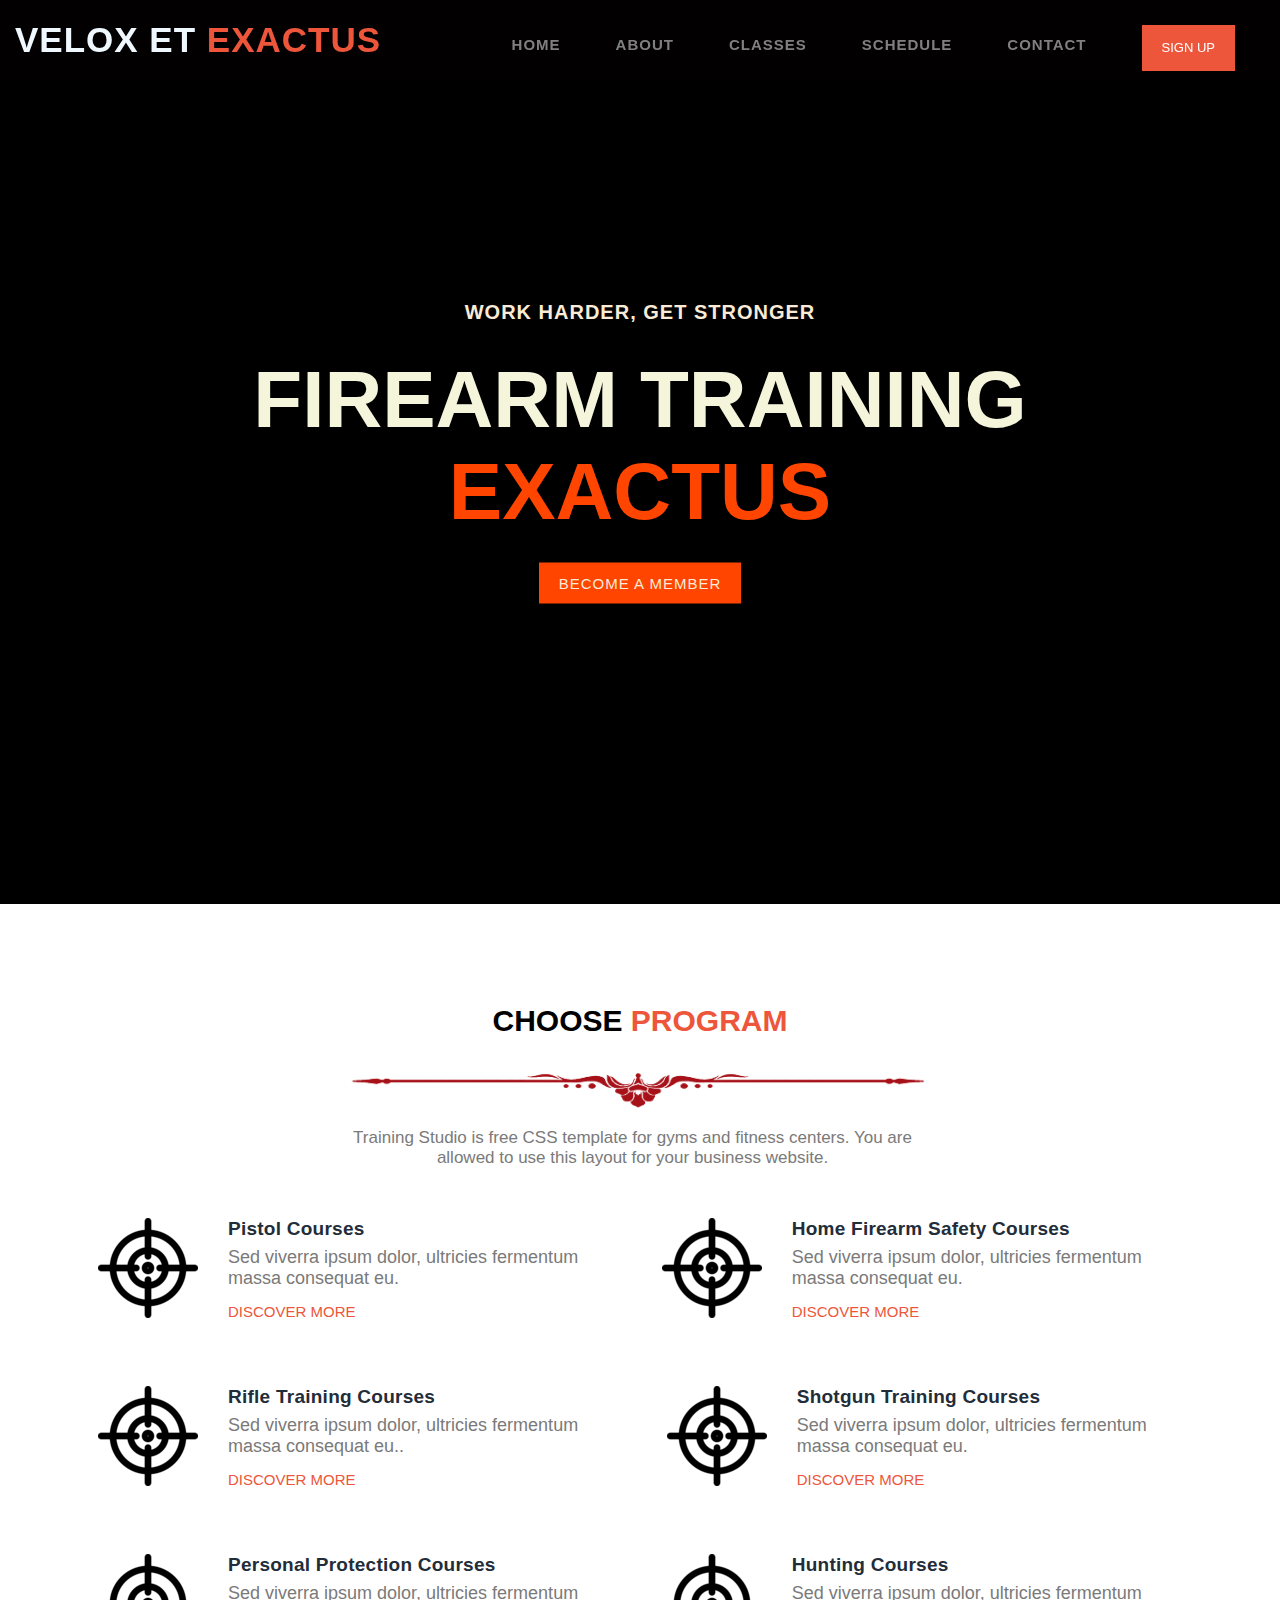
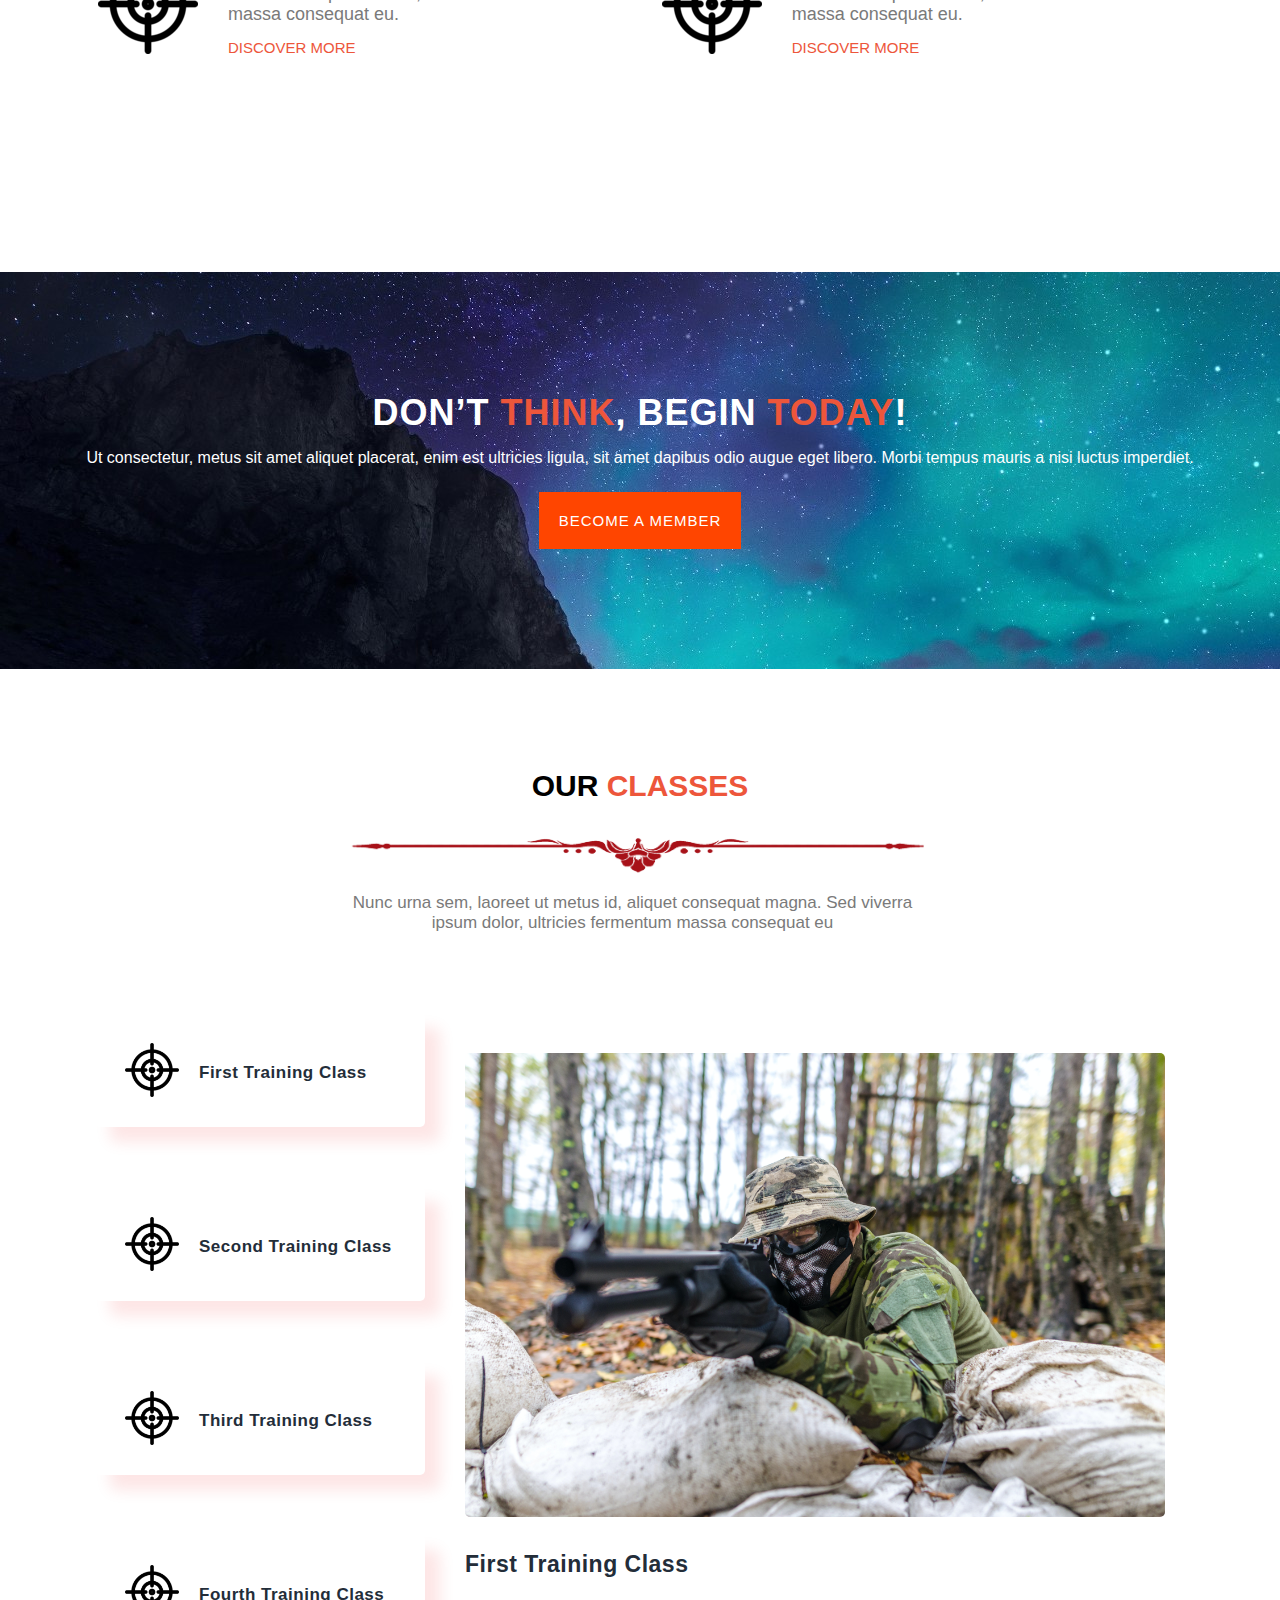
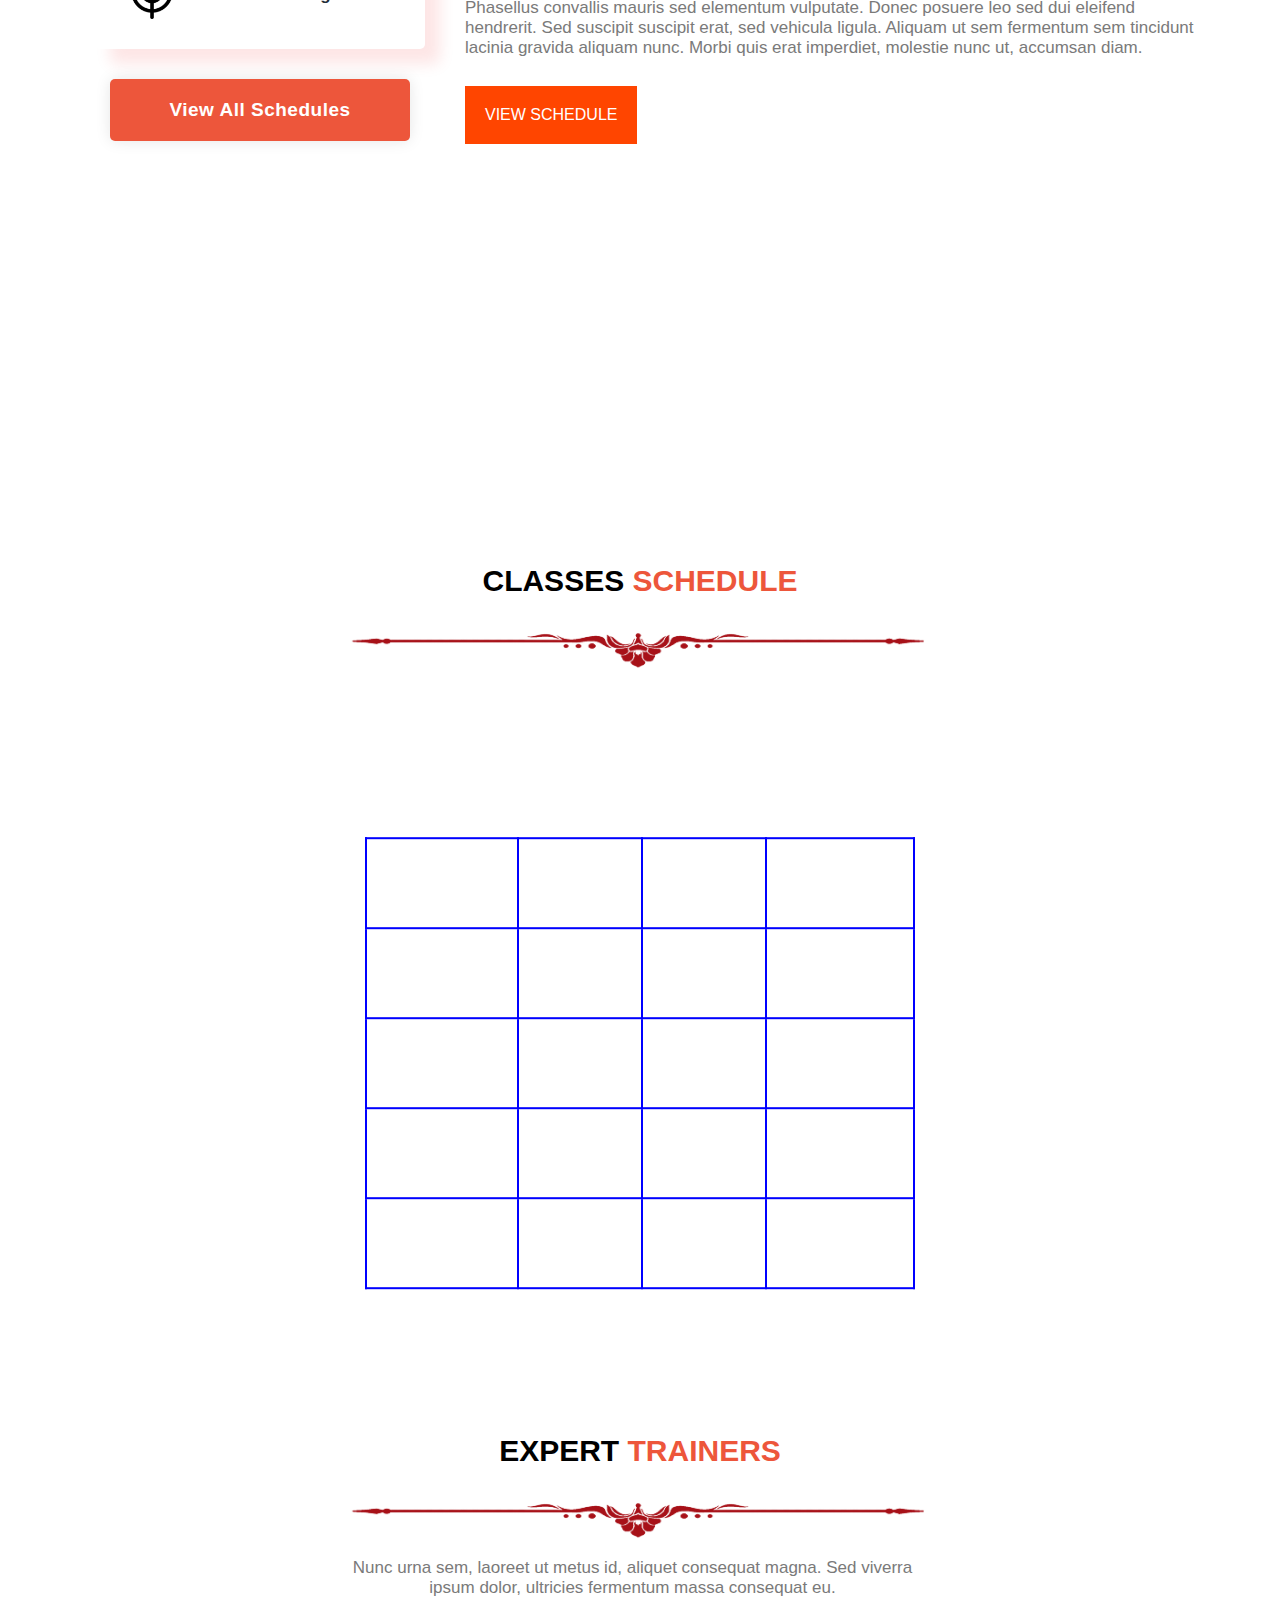
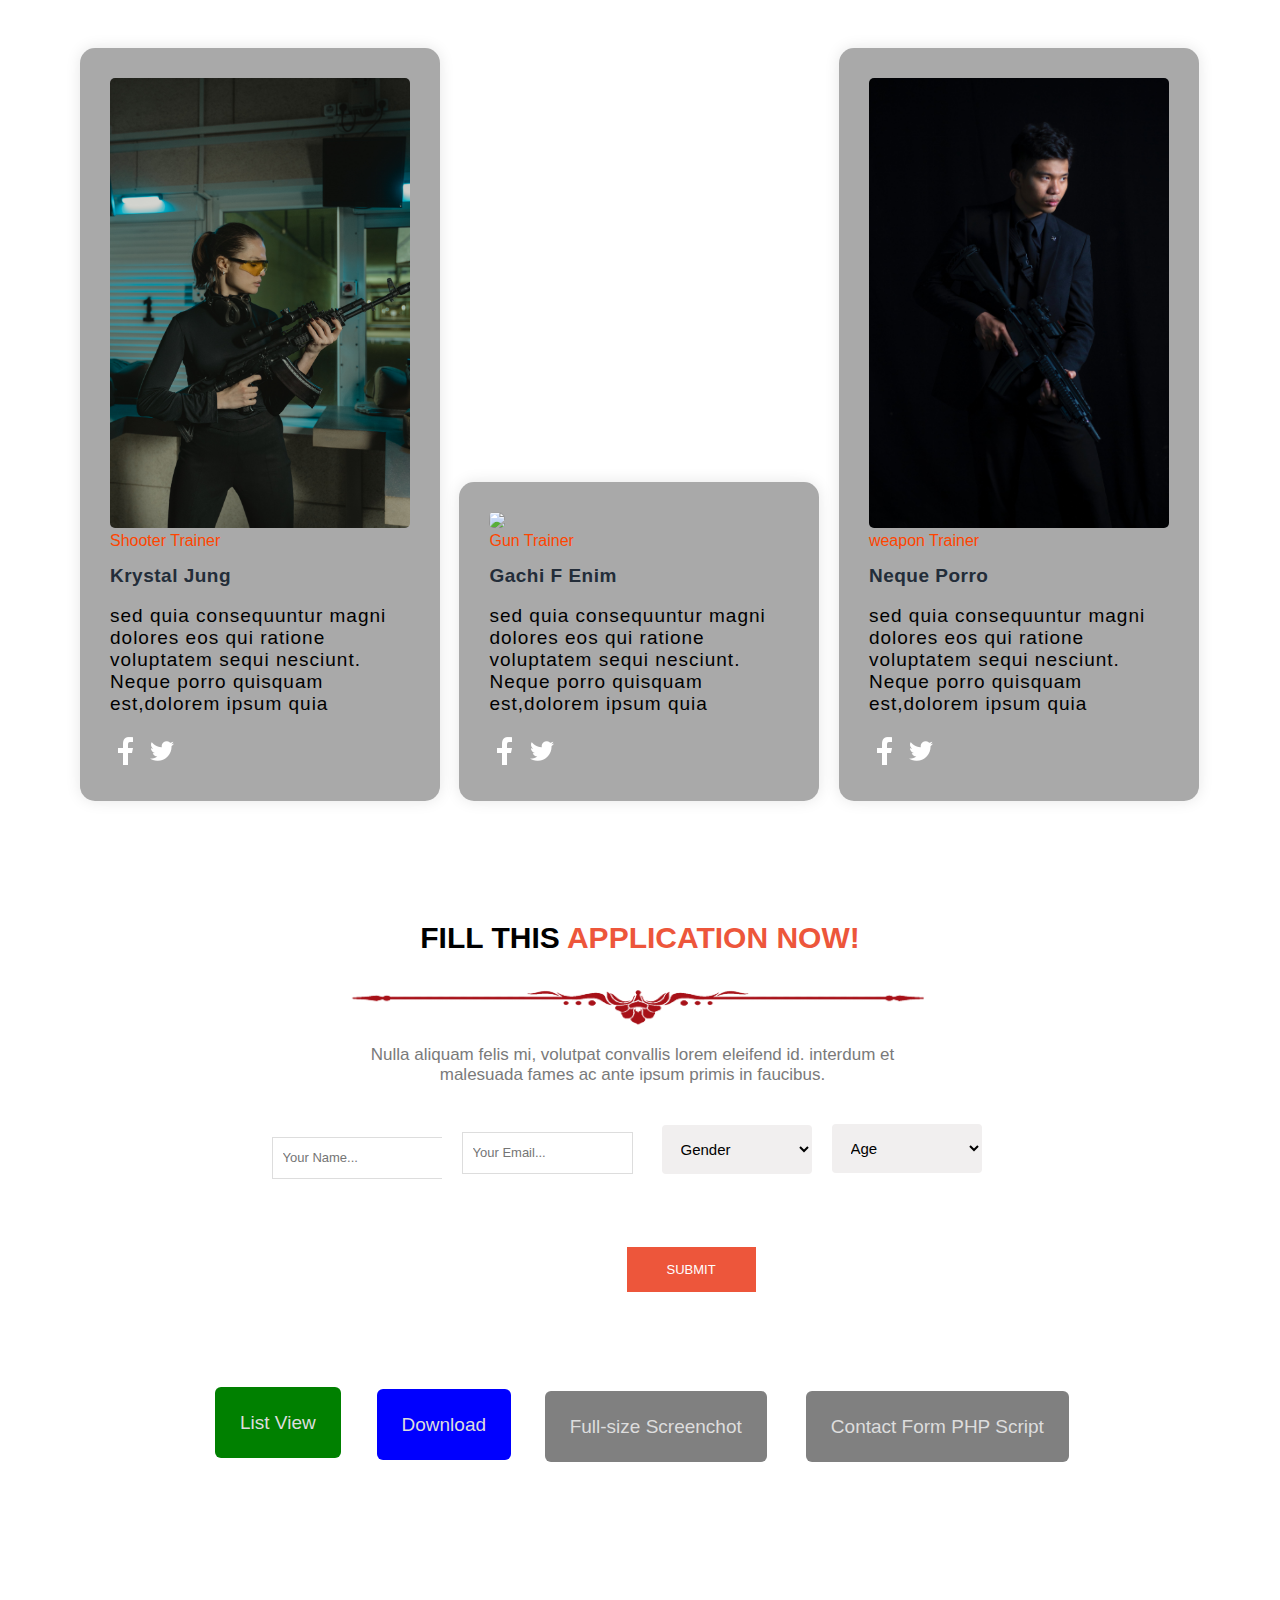
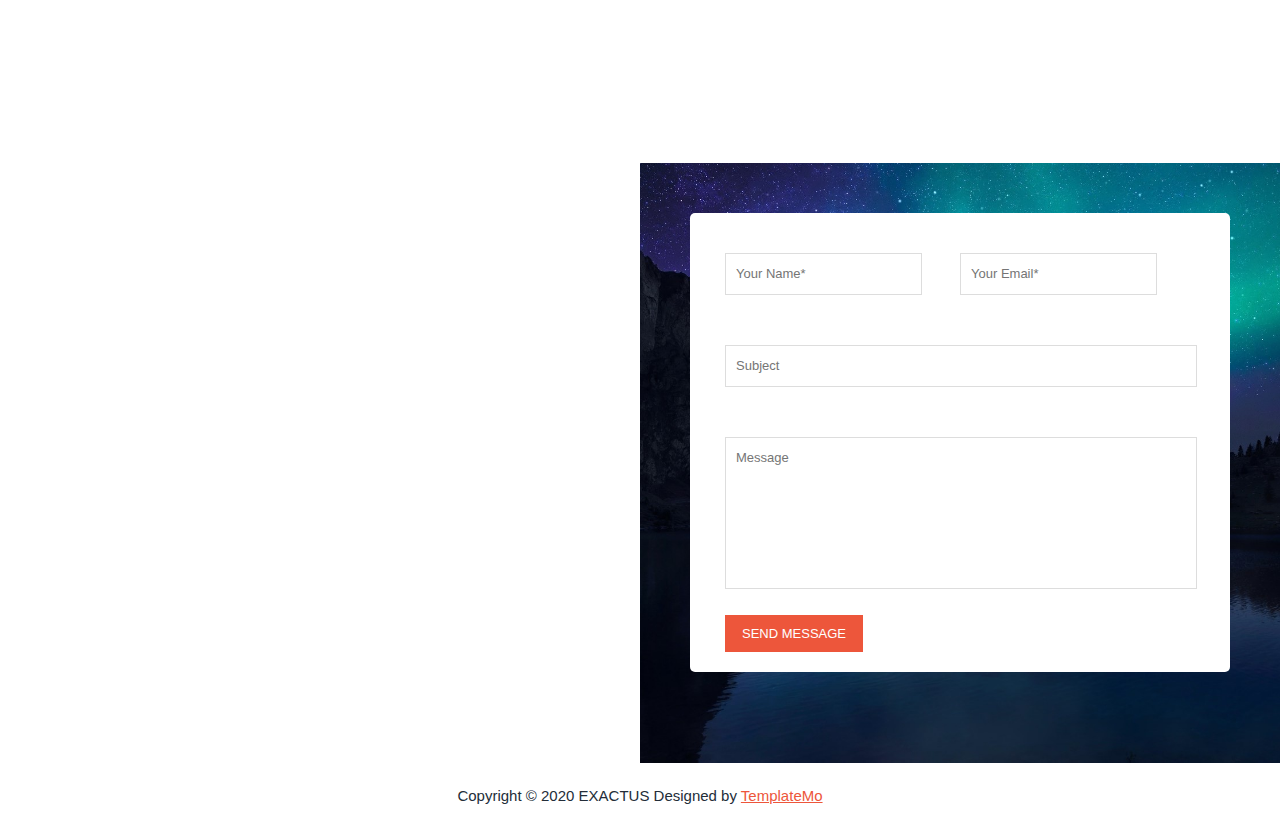
==== index.html @ 27ebd06b "initial commit" ====
<!DOCTYPE html>
<html lang="en">
<head>
        <meta charset="UTF-8">
        <meta name="viewport" content="width-device-width,
        initial-scale=1.0">
        <title>Velox Et Exactus</title>
        <Link href="images/eaglee.jpg" rel="shortcut icon">
        <link rel="stylesheet" type="text/css" href="css/Style.css">
</head>

<body>

<header>
        <div class="container">
            <div class="menu">
                <nav>
                    <a href="uts.html" class="logo">Velox Et <em> Exactus </em></a>
                    <ul>
                        <li><a href="#">Home</a></li>
                        <li><a href="#to-program">About</a></li>
                        <li><a href="#to-our-class">Classes</a></li>
                        <li><a href="#to-schedule">Schedule</a></li>
                        <li><a href="#to-maps">Contact</a></li>
                        <li><a href="#">Sign Up</a></li>
                    </ul>
                </nav>
            </div>
        </div>
</header>

<div class="video-overlay">
    <video autoplay muted loop id="bg-video">
        <source src="images/pexels-karolina-grabowska-5243090.mp4" />
    </video>

    <div class="caption">
        <h6>Work harder, get stronger</h6>
        <h2>FIREARM TRAINING 
            <br>
            <em> Exactus</em></h2>
            <a href="#program">Become a member</a>
    </div>
</div>

<!--main-->
<div class="zonk" id="to-program"></div>
<section>
                    <div class="container">
                        <div class="section-heading">
                    <h2> Choose <em>Program</em></h2>
                    <img src="images/line-removebg-preview.png">
                    <p>Training Studio is free CSS template for gyms and fitness centers. You are allowed to use this layout for your business website.</p>
                </div>

                <div class="program">


                    <div class="kolomprogram">

                        <div class="kirbaw">
                            <img src="images/shot (1).png" >
                            <div class="tulisan">
                            <h2 >Pistol Courses</h2>
                            <p >
                                Sed viverra ipsum dolor, ultricies fermentum massa consequat eu.
                            </p>
                            <a href="#" class="text-button">Discover More</a>
                        </div>
                        </div>
                        
                        <div class="kirbaw">
                            <img src="images/shot (1).png" >
                            <div class="tulisan">
                            <h2 >Home Firearm Safety Courses</h2>
                            <p >
                                Sed viverra ipsum dolor, ultricies fermentum massa consequat eu.
                            </p>
                            <a href="#" class="text-button">Discover More</a>
                        </div>
                        </div>
                         
            
                        <div class="kirbaw">
                            <img src="images/shot (1).png" >
                            <div class="tulisan">
                            <h2 >Rifle Training Courses </h2>
                            <p >
                                Sed viverra ipsum dolor, ultricies fermentum massa consequat eu..
                            </p>
                            <a href="#" class="text-button">Discover More</a>
                        </div>
                        </div>
                   

                        <div class="kirbaw">
                            <img src="images/shot (1).png" >
                            <div class="tulisan">
                            <h2 >Shotgun Training Courses</h2>
                            <p >
                                Sed viverra ipsum dolor, ultricies fermentum massa consequat eu.
                            </p>
                            <a href="#" class="text-button">Discover More</a>
                        </div>
                        </div>
                        
                        <div class="kirbaw">
                            <img src="images/shot (1).png" >
                            <div class="tulisan">
                            <h2 >Personal Protection Courses</h2>
                            <p >
                                Sed viverra ipsum dolor, ultricies fermentum massa consequat eu.
                            </p>
                            <a href="#" class="text-button">Discover More</a>
                        </div>
                        </div>
                        
                        <div class="kirbaw">
                            <img src="images/shot (1).png" >
                            <div class="tulisan">
                            <h2 >Hunting Courses</h2>
                            <p >
                                Sed viverra ipsum dolor, ultricies fermentum massa consequat eu.
                            </p>
                            <a href="#" class="text-button">Discover More</a>
                        </div>
                        </div>
                    </div>
                    </div>

</section>


<section >

            <div class="banner">
                <div class="captiont-bg">
                    <h2>Don’t <em>think</em>, begin <em>today</em>!</h2>
                    <p>Ut consectetur, metus sit amet aliquet placerat, enim est ultricies ligula, sit amet dapibus odio augue eget libero. Morbi tempus mauris a nisi luctus imperdiet.</p>
                    <div class="main-button scroll-to-section">
                        <a href="#our-classes">Become a member</a>
                    </div>
                </div>
            </div>
</section>

<div class="zonk" id="to-our-class" ></div>
<section id="our-classes">
    <div class="container">
    <div class="classes">
                <div class="section-heading">
                <h2>Our <em>Classes</em></h2>
                <img src="images/line-removebg-preview.png">
                <p id="kadieu">Nunc urna sem, laoreet ut metus id, aliquet consequat magna. Sed viverra ipsum dolor, ultricies fermentum massa consequat eu</p>
            </div>
 
    <div class="tab-class">
        <div class="tabs-filter">
        <ul>
            <li><a href="utsmain.html#kadieu" id="x" ><img src="images/shot (1).png"><br/> First training Class</a></li>
            <li><a href="utstambahan1.html#kadieu" id="x"><img src="images/shot (1).png"><br/>Second training Class</a></li>
            <li><a href="utstambahan2.html#kadieu" id="x"><img src="images/shot (1).png"><br/>Third training Class</a></li>
            <li><a href="utstambahan3.html#kadieu" id="x"><img src="images/shot (1).png"><br/> Fourth training Class</a></li>
            <div class="back-home" id="x"><a href="#">View All Schedules</a></div>
        </ul>
    </div>
        <div class='tabs-content'>
          <article id='tabs-1'>
            <img src="images/pexels-lukas-669287.jpg" style="width: 700px;">
            <h4>First Training Class</h4>
            <p>Phasellus convallis mauris sed elementum vulputate. Donec posuere leo sed dui eleifend hendrerit. Sed suscipit suscipit erat, sed vehicula ligula. Aliquam ut sem fermentum sem tincidunt lacinia gravida aliquam nunc. Morbi quis erat imperdiet, molestie nunc ut, accumsan diam.</p>
            <div class="main-button">
                <a href="#">View Schedule</a>
            </div>
          </article>    
          <article id='tabs-1' style="display: none;">
            <img src="images/pexels-skitterphoto-370202.jpg" style="width: 700px;">
            <h4>Second Training Class</h4>
            <p>Phasellus convallis mauris sed elementum vulputate. Donec posuere leo sed dui eleifend hendrerit. Sed suscipit suscipit erat, sed vehicula ligula. Aliquam ut sem fermentum sem tincidunt lacinia gravida aliquam nunc. Morbi quis erat imperdiet, molestie nunc ut, accumsan diam.</p>
            <div class="main-button">
                <a href="#">View Schedule</a>
            </div>
          </article>
          <article id='tabs-1' style="display: none;">
            <img src="images/pexels-tima-miroshnichenko-6090915.jpg " style="width: 700px;" >
            <h4>Third Training Class</h4>
            <p>Phasellus convallis mauris sed elementum vulputate. Donec posuere leo sed dui eleifend hendrerit. Sed suscipit suscipit erat, sed vehicula ligula. Aliquam ut sem fermentum sem tincidunt lacinia gravida aliquam nunc. Morbi quis erat imperdiet, molestie nunc ut, accumsan diam.</p>
            <div class="main-button">
                <a href="#">View Schedule</a>
            </div>
          </article>
          <article id='tabs-1' style="display: none;">
            <img src="images/pexels-elle-hughes-2954926.jpg" style="width: 700px;" >
            <h4>Fourth Training Class</h4>
            <p>Phasellus convallis mauris sed elementum vulputate. Donec posuere leo sed dui eleifend hendrerit. Sed suscipit suscipit erat, sed vehicula ligula. Aliquam ut sem fermentum sem tincidunt lacinia gravida aliquam nunc. Morbi quis erat imperdiet, molestie nunc ut, accumsan diam.</p>
            <div class="main-button">
                <a href="#">View Schedule</a>
            </div>
          </article>

        </div>
    </div>
</div>
</section>

<div class="zonk" id="to-schedule"></div>
<section id="Schedules">
    <div class="schedule">
                <div class="section-heading">
                    <h2> Classes <em>Schedule</em></h2>
                    <img src="images/line-removebg-preview.png">
                    <p>Nunc urna sem, laoreet ut metus id, aliquet consequat magna. Sed viverra ipsum dolor, ultricies fermentum massa consequat eu.</p>
                </div>

                <input type="radio" id="Senin" name="hari" checked />
                <label for="Senin">Monday</label>
                <input type="radio" id="selasa" name="hari"/>
                <label for="selasa">Tuesday</label>
                <input type="radio" id="rabu" name="hari"/>
                <label for="rabu">Wednesday</label>
                <input type="radio" id="kamis" name="hari"/>
                <label for="kamis">Thursday</label>
                <input type="radio" id="jumat" name="hari"/>
                <label for="jumat" class="teing">Friday</label>

        <div class="tab senin">
            <table class="table1">
                <tbody>
                    <tr>
                        <td>Gun Training</td>
                        <td></td>
                        <td>14:00 - 18:00</td>
                        <td>Krystal Jung</td>
                    </tr>
                    <tr>
                        <td>Shotgun Training</td>
                        <td></td>
                        <td></td>
                        <td>Molestias E Hic</td>
                    </tr>
                    <tr>
                        <td>Firearm Safety</td>
                        <td></td>
                        <td></td>
                        <td>Maiores Sunt Qui</td>
                    </tr>
                    <tr>
                        <td>Hunting Traing</td>
                        <td>11:00 - 15:00</td>
                        <td></td>
                        <td>Gachi F Enim</td>
                    </tr>
                    <tr>
                        <td>Personal Protector</td>
                        <td></td>
                        <td></td>
                        <td>Neque Porro</td>
                    </tr>
                </tbody>
            </table>
        </div>
        <div class="tab selasa">
            <table class="table1">
                <tbody>
                    <tr>
                        <td>Gun Training</td>
                        <td></td>
                        <td></td>
                        <td>Krystal Jung</td>
                    </tr>
                    <tr>
                        <td>Shotgun Training</td>
                        <td>12:30 - 16:00</td>
                        <td></td>
                        <td>Molestias E Hic</td>
                    </tr>
                    <tr>
                        <td>Firearm Safety</td>
                        <td></td>
                        <td>14:00 - 18:00</td>
                        <td>Maiores Sunt Qui</td>
                    </tr>
                    <tr>
                        <td>Hunting Traing</td>
                        <td></td>
                        <td></td>
                        <td>Gachi F Enim</td>
                    </tr>
                    <tr>
                        <td>Personal Protector</td>
                        <td></td>
                        <td></td>
                        <td>Neque Porro</td>
                    </tr>
                </tbody>
            </table>
        </div>
        <div class="tab rabu">
            <table class="table1">
                <tbody>
                    <tr>
                        <td>Gun Training</td>
                        <td>13:00 - 17:00</td>
                        <td></td>
                        <td>Krystal Jung</td>
                    </tr>
                    <tr>
                        <td>Shotgun Training</td>
                        <td></td>
                        <td></td>
                        <td>Molestias E Hic</td>
                    </tr>
                    <tr>
                        <td>Firearm Safety</td>
                        <td></td>
                        <td></td>
                        <td>Maiores Sunt Qui</td>
                    </tr>
                    <tr>
                        <td>Hunting Traing</td>
                        <td></td>
                        <td>10:00 - 15:00</td>
                        <td>Gachi F Enim</td>
                    </tr>
                    <tr>
                        <td>Personal Protector</td>
                        <td></td>
                        <td></td>
                        <td>Neque Porro</td>
                    </tr>
                </tbody>
            </table>
        </div>
        <div class="tab kamis">
            <table class="table1">
                <tbody>
                    <tr>
                        <td>Gun Training</td>
                        <td></td>
                        <td></td>
                        <td>Krystal Jung</td>
                    </tr>
                    <tr>
                        <td>Shotgun Training</td>
                        <td></td>
                        <td></td>
                        <td>Molestias E Hic</td>
                    </tr>
                    <tr>
                        <td>Firearm Safety</td>
                        <td>14:00 - 17:00</td>
                        <td></td>
                        <td>Maiores Sunt Qui</td>
                    </tr>
                    <tr>
                        <td>Hunting Traing</td>
                        <td></td>
                        <td></td>
                        <td>Gachi F Enim</td>
                    </tr>
                    <tr>
                        <td>Personal Protector</td>
                        <td></td>
                        <td>13:00 - 16:00</td>
                        <td>Neque Porro</td>
                    </tr>
                </tbody>
            </table>
        </div>
        <div class="tab jumat">
            <table class="table1">
                <tbody>
                    <tr>
                        <td>Gun Training</td>
                        <td></td>
                        <td></td>
                        <td>Krystal Jung</td>
                    </tr>
                    <tr>
                        <td>Shotgun Training</td>
                        <td></td>
                        <td>15:00 - 19:00</td>
                        <td>Molestias E Hic</td>
                    </tr>
                    <tr>
                        <td>Firearm Safety</td>
                        <td></td>
                        <td></td>
                        <td>Maiores Sunt Qui</td>
                    </tr>
                    <tr>
                        <td>Hunting Traing</td>
                        <td></td>
                        <td></td>
                        <td>Gachi F Enim</td>
                    </tr>
                    <tr>
                        <td>Personal Protector</td>
                        <td>15:00 - 18:00</td>
                        <td></td>
                        <td>Neque Porro</td>
                    </tr>
                </tbody>
            </table>
        </div>
    </div>
</section>



<!--poto-->
<section >
    <div class="container">
    <div class="trainers">
                <div class="section-heading">
                    <h2>Expert <em>Trainers</em></h2>
                    <img src="images/line-removebg-preview.png">
                    <p>Nunc urna sem, laoreet ut metus id, aliquet consequat magna. Sed viverra ipsum dolor, ultricies fermentum massa consequat eu.</p>
                </div>
            <div class="tigakolom">
                <div class="trainer">
                    <div class="img-trainers">
                        <img src="images/pexels1.jpg">
                    </div>
                    <div class="profile">
                        <a>Shooter Trainer</a>
                        <h4>Krystal Jung</h4>
                        <p>sed quia consequuntur magni dolores eos qui ratione voluptatem sequi nesciunt. Neque porro quisquam est,dolorem ipsum quia</p>
                        <ul class="social-icons">
                            <a href="#"><img src="images/icons8_facebook_f.ico"></a>
                            <a href="#"><img src="images/icons8_twitter.ico"></a>
                           
                        </ul>
                    </div>
                </div>
            </div>
            <div class="tigakolom">
                <div class="trainer">
                    <div class="img-trainers">
                        <img src="images/pexels2.jpg">
                    </div>
                    <div class="profile">
                        <a>Gun Trainer</a>
                        <h4>Gachi F Enim</h4>
                        <p>sed quia consequuntur magni dolores eos qui ratione voluptatem sequi nesciunt. Neque porro quisquam est,dolorem ipsum quia</p>
                        <ul class="social-icons">
                            <a href="#"><img src="images/icons8_facebook_f.ico"></a>
                            <a href="#"><img src="images/icons8_twitter.ico"></a>
                           
                        </ul>
                    </div>
                </div>
            </div>
            <div class="tigakolom">
                <div class="trainer">
                    <div class="img-trainers">
                        <img src="images/pexel4.jpg">
                    </div>
                    <div class="profile">
                        <a>weapon Trainer</a>
                        <h4>Neque Porro</h4>
                        <p>sed quia consequuntur magni dolores eos qui ratione voluptatem sequi nesciunt. Neque porro quisquam est,dolorem ipsum quia</p>
                        <ul class="social-icons">
                            <a href="#"><img src="images/icons8_facebook_f.ico"></a>
                            <a href="#"><img src="images/icons8_twitter.ico"></a>
                           
                        </ul>
                    </div>
                </div>
            </div>
    </div>
</div>
</section>

<section>
    <div class="container">
        <div class="section-heading">
            <h2>FILL THIS <em>APPLICATION NOW!</em></h2>
            <img src="images/line-removebg-preview.png">
            <p>Nulla aliquam felis mi, volutpat convallis lorem eleifend id. interdum et malesuada fames ac ante ipsum primis in faucibus.</p>
        </div>
<div class="tambahanuts">
        <form >
            <div class="nametambahan">
              <fieldset>
                <input name="name" type="text" id="name" placeholder="Your Name..." required="">
              </fieldset>
            </div>
            <div class="emailtambahan">
              <fieldset>
                <input name="email" type="text" id="email" pattern="[^ @]*@[^ @]*" placeholder="Your Email..." required="">
              </fieldset>
            </div>
            <div class="gender">
              <select>
                <option value="" disabled selected>Gender</option>
                <option >Male</option>
                <option>Female</option>
              </select>
            </div>
              
            <div class="age">
            <select>
                <option value="" disabled selected>Age</option>
                <option >20</option>
                <option>21</option>
                <option>22</option>
                <option>23</option>
                <option>24</option>
                <option>25</option>
            </select>
        </div>

            <div class="submittambahan">
                <fieldset>
                  <button type="submit" >SUBMIT</button>
                </fieldset>
              </div>
            </form>

              <div class="list">
                  <div class="listview">
                  <a href="#" title="xx" id="listv">List View</a>
                </div>
                <div class="download">
                  <a href="#" title="xx" >Download</a>
                </div>
                <div class="full">
                  <a href="#" title="xx">Full-size Screenchot</a>
                  <a href="#" title="xx">Contact Form PHP Script</a>
                </div>
              </div>

            
        </section>


<div class="zonk" id="to-maps"></div>
<section>

    <div class="map-form">
        <div class="kanan"></div>
<div class="map">
    
    <iframe src="https://www.google.com/maps/embed?pb=!1m18!1m12!1m3!1d101627.08591189874!2d-115.87404718282879!3d37.25135082345899!2m3!1f0!2f0!3f0!3m2!1i1024!2i768!4f13.1!3m3!1m2!1s0x80b81baaba3e8c81%3A0x970427e38e6237ae!2sArea%2051%2C%20Nevada%2C%20Amerika%20Serikat!5e0!3m2!1sid!2sid!4v1631725644411!5m2!1sid!2sid" width="50%" height="600px" frameborder="0" style="border:0; margin-top: 100px;" ></iframe>
    <div class="form">
        <form >
              <div class="name">
                <fieldset>
                  <input name="name" type="text" id="name" placeholder="Your Name*" required="">
                </fieldset>
              </div>
              <div class="email">
                <fieldset>
                  <input name="email" type="text" id="email" pattern="[^ @]*@[^ @]*" placeholder="Your Email*" required="">
                </fieldset>
              </div>
              <div class="subject">
                <fieldset>
                  <input name="subject" type="text" id="subject" placeholder="Subject">
                </fieldset>
              </div>
              <div class="massage">
                <fieldset>
                  <textarea name="message" rows="6" id="message" placeholder="Message" required=""></textarea>
                </fieldset>
              </div>
              <div class="submit">
                <fieldset>
                  <button type="submit" id="form-submit" class="main-button">Send Message</button>
                </fieldset>
              </div>
          </form>

</div>


</div>
</div>
</section>

<footer>
    <div class="container">
        <p> Copyright &copy; 2020 EXACTUS

            Designed by <a href="https://templatemo.com" target="_blank">TemplateMo</a></p>
        </p>
    </div>
</footer>
</body>
</html>
---- css/Style.css ----
* {
    margin: 0;
    padding: 0;
    border: 0;
    outline: 0;
    font-family: 'Poppins', sans-serif;
}
  
  
  /*Header*/
  .menu {
    z-index: 100;
    height: 80px;
    position: absolute;
    background: rgba(20, 2, 2, 0.1);;
    top: 0px;
    left: 0px;
    right: 0px;
    min-height: 80px;
    position: fixed;
  }
  
  .menu a {
    text-decoration: none;
    margin-left: 15px;
  }
  .menu .logo {
    line-height: 80px;
    font-size: 35px;
    float: left;
    color:aliceblue;
    text-transform: uppercase;
  }
  
  .menu .logo em { 
    color: #ed563b;
    font-style: normal;
    font-weight: 900;
  }
  
  .menu ul {
  display: flex;
    float: right;
    margin: 25px ;
    z-index: 10000;
    position: relative;
    background-color: transparent;
  }
  
  .menu li{
    padding-left: 20px;
    padding-right: 20px;
    list-style: none;
  }
  
  .menu a{
    font-size: 15px;
    height: 40px;
    border: transparent;
    color:  grey ;
    text-transform: uppercase;
    line-height: 40px;
    letter-spacing: 1px;
    display: block;
    font-weight: 600;
  }
  
  .menu  li:last-child a {
    display: inline-block;
    font-size: 13px;
    padding: 13px 20px;
    background-color: #ed563b;
    color: #fff;
    text-align: center;
    font-weight: 400;
    letter-spacing: 0px;
    text-transform: uppercase;
    height: auto;
    line-height: 20px;
  }
  
  .menu li:hover a{ 
    color: orangered;
    opacity: 1;
  }
  
  .menu  li:last-child a:hover {
    background-color: #c96e07;
    color: #bd290f;
  }
  

  
    /* video-overlay*/
  
  .video-overlay {
    position: relative;
    background-color:black 
  }
  
  .video-overlay video {
    z-index: -1;
    min-width: 100%;
    min-height: 100vh;
    max-width: 100%;
    max-height: 100vh;
    object-fit: cover;
    opacity: 0.4;

  }
  
  
  .video-overlay {
    top: 0;
    left: 0;
    bottom: 7px;
    width: 100%;
    display: block;
  }
  
  .video-overlay .caption {
    position: absolute; 
    text-align: center;
    width: 80%;
    left: 50%;
    top: 50%;
    transform: translate(-50%,-50%);
  }
  
  .video-overlay .caption h6 {
    font-size: 20px;
    text-transform: uppercase;
    font-weight: 800;
    color: antiquewhite;
    letter-spacing: 1px;
  }
  
  .video-overlay .caption h2 {
    font-size: 80px;
    margin: 30px 0 25px 0;
    text-transform: uppercase;
    font-weight: 800;
    color: beige;
  }
  
  .video-overlay .caption h2 em {
    color: orangered;
    font-style: normal;
  }
  
  .video-overlay .caption a {
    text-decoration: none;
    display: inline-block;
    font-size: 15px;
    padding: 12px 20px;
    background-color: orangered;
    color: antiquewhite;
    text-align: center;
    text-transform: uppercase;
    font-weight: 300;
    letter-spacing: 1px;
  }
  
  /*program*/
  
  .section-heading {
      text-align: center;
      margin-top: 100px;
      margin-bottom: 50px;
  }
  
  .section-heading h2 {
    font-size: 30px;
    color: black;
    text-transform: uppercase;
    font-weight: 800;
      }
  
  .section-heading h2 em {
    font-style: normal;
     color: #ed563b;
  }
  
  .section-heading img {
    width: 600px;
  }  

  .section-heading p {
    font-size: 17px;
    color: #7a7a7a;
    margin-bottom: 28px;
    width: 50%;
    margin-left: 280px;
  }

  .kolomprogram {
    margin-bottom: 80px;

  }
  
  .kirbaw {
    display: inline-block;
    margin-bottom: 65px;

    margin-left: 33px;
  }
  
  .kirbaw p{
    font-size: 18px;
    color: #7a7a7a;
    margin-bottom: 7px;
  }
  .kirbaw img {
    float: left;
    margin-right: 30px;
  }
  
  .kirbaw .tulisan {
    display: inline;
  }
  
  .kirbaw .tulisan h2 {
    margin-top: 0px;
    margin-bottom:  7px;
    letter-spacing: 0.25px;
    color: #232d39;
    font-size: 19px;
    font-weight: 600;
    text-transform: capitalize;
  }
  
  .kirbaw .tulisan a.text-button {
    margin-top: 7px;
    display: inline-block;
    font-size: 15px;
    text-transform: uppercase;
    color: #ed563b;
    font-weight: 500;
    text-decoration: none;
  }


  /*banner*/
  
  .banner {
    margin-top: 150px;
    padding: 120px 0;
    background: aqua;
    text-align: center;
    background-image: url(../images/Screenshot_1.jpg);
  }
  

  .banner h2 {
    font-size: 36px;
      text-transform: uppercase;
      font-weight: 800;
      color: #fff;
      letter-spacing: 1px;
  }
  
  .banner h2 em {
    font-style: normal;
          color: #ed563b;
  }
  
  .banner p {
    font-size: 16px;
    color: #fff;
    margin: 15px 0px 25px 0px;
  }
  .banner a {
    text-decoration: none;
    display: inline-block;
    font-size: 15px;
    padding: 12px 20px;
    background-color: orangered;
    color: antiquewhite;
    text-align: center;
    text-transform: uppercase;
    font-weight: 300;
    letter-spacing: 1px;
  }
  
  /*Progrram*/
  
  .classes ul li {
  display: inline-flex;
  margin: 30px;  
  width: 80%;
  }
  
  .classes ul li:last-child {
    margin-bottom: 0px;
  }
  
/*our classes*/
.tab-class ul li {
  margin-bottom: 30px;
  display: inline-block;
  width: 100%;
}

.tab-class ul li a {
  text-transform: capitalize;
  width: 90%;
  padding: 30px 30px;
  display: inline-block;
  background-color: #fff;
  box-shadow: 15px 15px 15px  rgba(231, 11, 11, 0.1);
  border-radius: 5px;
  font-size: 17px;
  color: #232d39;
  letter-spacing: 0.5px;
  font-weight: 600;
  transition: all 0.3s; 
  text-decoration: none;
}

.tab-class ul li a img {
  width: 20%;
  margin-right: 20px;
}

.tabs-content {
  margin-left: 30px;
  text-align: left;
  display: inline-block;
  transition: all 0.3s;
}
.tabs-content img {
  max-width: 500%;
  overflow: hidden;
  border-radius: 5px;
}
.tabs-content h4 {
  font-size: 23px;
  font-weight: 700;
  color: #232d39;
  letter-spacing: 0.5px;
  margin-bottom: 20px;
  margin-top: 30px;
}
.tabs-content p {
  font-size: 17px;
  color: #7a7a7a;
  margin-bottom: 28px;
}
.back-home {
  width: 100%;
  margin-bottom: 500px;
  float: left;
  margin-left: 45px;
}
.tabs-filter {
  width: 300px;
  height: 300px;
 float: left;
  margin-right: 50px;

}

.tabs-filter img {
  float: left;

}

.tabs-content {
  width: 40%;
  position:relative;
 margin-left: 50px;
}

#tabs-1 {
margin-top: 70px;
  width:730px;
  border-radius: 5px;
  margin-bottom: 180px;
}
  


  .classes .back-home a {
    text-align: center;
    padding: 20px 30px;
    width: 80%;
    border-radius: 5px;
    display: inline-block;
    box-shadow: 0px 0px 15px rgba(0,0,0,0.1);
    color: #fff;
    font-size: 19px;
    letter-spacing: 0.5px;
    font-weight: 600;
    background-color: #ed563b;
  }
  
  .classes .main-button a:hover {
    background-color: #f9735b;
  }

  .back-home a{
    text-decoration: none;
  }


  .main-button a {
    display: inline-block;
    font-size: 15px 20px;
    padding: 20px;
    background-color: orangered;
    color: #fff;
    text-align: center;
    font-weight: 400;
    text-transform: uppercase;
    text-decoration: none;
  }

  
  /*schedule*/
  .schedule .section-heading p{
    text-decoration: none;
    color: whitesmoke;
    text-align: center;
    font-size: 16px;
    color: #fff;
    position: static;
      width:700px;
      margin: auto;
  }
  
  .schedule {
    background-image: url(../images/pexelssssa.png);
    text-align: center;
    background-size: cover;
    background-position: center;
    padding: 90px ;
  }
  
  #Senin:checked ~ .tab.senin,
  #selasa:checked ~ .tab.selasa,
  #rabu:checked ~ .tab.rabu,
  #kamis:checked ~ .tab.kamis,
  #jumat:checked ~ .tab.jumat { 
  display: block; 
  }

  .schedule input {
    display: none; 
  } 
  .schedule input + label { 
    display: inline-block 
  }
  .schedule input ~ .tab { 
    display: none 
  }    
  

  .schedule table {
    text-align: center;
    width: 50%;
    height: 50%;
    transform: translate(50%,10%);
  }
  
  .schedule table tr td {
    color: #fff;
    font-size: 13px;
    text-transform: capitalize;
    font-weight: 500;
    letter-spacing: 0.25px;
  }
  
  .schedule .filters {
  margin-bottom: 40px;
  }
  
  .schedule label {
  display: inline;
  cursor: pointer;
  position: relative;
  margin-right: 15px;
  font-size: 15px;
  font-weight: 500;
  color: #fff;
  text-transform: capitalize;
  transition: all 0.3s ease-in-out;
  }
  
  .schedule  label::after {
  content: "/";
  margin-left: 10px;
  color: #fff;
  }
  
  .schedule .teing::after {
  display:none;
  color: #bd290f;
  }
  .schedule label:hover {
  color: #ed563b;
  }
  .schedule {
  margin-top: 50px;
  }
  
 th, td {padding: 29px 30px; 
  border: 2px solid blue}

  .table1 {
 
    border-collapse: collapse;
}
  /*Trainers*/
  .tigakolom {
    width: 300px;
    margin-bottom: 20px;
    margin-left: 15px;
    border-radius: 15px;
    padding: 30px;
    background: darkgray;
    display: inline-block;
    box-shadow: 0px 0px 15px rgba(0,0,0,0.1);
  }
  
  .trainer .img-trainers img {
    width: 100%;
    border-radius: 5px;
  }
  
  .trainer h4 {
    font-size: 19px;
    font-weight: 600;
    color: #232d39;
    letter-spacing: 0.5px;
    margin-bottom: 18px;
    margin-top: 15px;
  }

  .trainer p {
    margin-bottom: 20px;
    font-size: 19px;
    letter-spacing: 1px;
  }
  
  .tigakolom .profile a {
    color: orangered
  }
  /*contact*/
  

  
  .form {

    background-image: url(../images/Screenshot_2.jpg);
    background-position: center center;
    background-repeat: no-repeat;
    background-size: cover;
    width: 50%;
    height: 600px;
  }
  
  form {
    background-color: #fff;
    margin: 50px;
    border-radius: 5px;
    padding: 20px;
  }
  
  .form input,
  .form textarea {
    color: #7a7a7a;
    font-size: 13px;
    border: 1px solid #ddd;
    background-color: #fff;
    width: 100%;
    height: 40px;
    outline: none;
    line-height: 40px;
    padding: 0px 10px;
    -webkit-appearance: none;
    -moz-appearance: none;
    appearance: none;
    margin-bottom: 30px;
  }
  
  .form textarea {
    height: 150px;
    resize: none;
  }
  
  
  .name {
    position: static;
    width: 35%;
    margin-left: 15px;
    margin-top: 20px;
    margin-bottom: 50px;
}
.email {
    width: 35%;
    margin-left: 50%;
    margin-top: -122px;
    top: 150px;
   
}

.subject {

    width: 90%;
    margin-left: 15px;
    margin-top: 20px

}
.massage {
    position: static;
    width: 90%;
    margin-left: 15px;
    margin-top: 20px
}
  
  .form button {
    display: inline-block;
    font-size: 13px;
    padding: 11px 17px;
    background-color: #ed563b;
    color: #fff;
    text-align: center;
    font-weight: 400;
    text-transform: uppercase;
    border: none;
    margin-left: 15px;
    outline: none;
    margin-top: -8px;
  }
  
  .form button:hover {
    background-color: #f9735b;
  }
  
  
  
  
  /*footer*/
  footer {
    text-align: center;
    padding: 20px 0px;
  }
  
  footer p {
    color: #232d39;
    font-size: 15px;
  }
  
  footer p a {
    cursor: pointer;
    color: #ed563b;
  }
  
  footer p a:hover {
    color: #ed563b;
  }
  
  .map {
    position: relative;
  }
  

  .form {

    
    position:absolute;
    left:50%;
    top: 100px;
  
  }

  .container {
    position: static;
      width:1150px;
      margin: auto;
  }
  .map-form
 {
     width: 100%;
 }


.tambahanuts {
  display: inline-block;
}

 .tambahanuts .nametambahan,  .tambahanuts .emailtambahan{
  background-color: #fff;
  border-radius: 5px;
  padding: 20px;
}

.tambahanuts input {
    color: #7a7a7a;
    font-size: 13px;
    border: 1px solid #ddd;
    background-color: #fff;
    width: 80%;
    height: 40px;
    outline: none;
    line-height: 40px;
    padding: 0px 10px;
    appearance: none;

  }
  
  
  .name {
    position: static;
    width: 35%;
    margin-left: 15px;

}
.emailtambahan {
  position: relative;
    margin-left: 50%;
    margin-top: 2px;
    top: -179px;
    right: -80px;
   
}

select { width: 150px; font-size: 15px; background: rgb(241, 239, 239); 
  padding: 15px; border-radius: 4px;} 

.tambahanuts button {
    display: inline-block;
    font-size: 13px;
    padding: 15px 40px;
    background-color: #ed563b;
    color: #fff;
    text-align: center;
    font-weight: 400;
    text-transform: uppercase;
    border: none;
    margin-left: 15px;
    outline: none;
    margin-top: -8px;
}

.tambahanuts  button:hover {
  background-color: #f9735b;
}


.tambahanuts  {
  margin-bottom: 15px;
}

.gender {
  position: relative;
  margin-left: 50%;
  margin-top: 2px;
  top: -250px;
  right: -300px;
  display: inline-block;
}

.age {
  position: relative;
  margin-left: 50%;
  margin-top: 2px;
  top: -300px;
  right: -470px;
  display: inline;
}

.nametambahan {
  position: relative;
  margin-left: 50%;
  margin-top: 2px;
  top: -90px;
  right: 110px;
  display: inline-block;
}

.submittambahan {
  position: relative;
  margin-left: 50%;
  margin-top: 2px;
  top: -220px;
  right: -250px;
  display: inline-block;
}

.list a{
  margin-bottom: 50px;
  margin-right: 5px;
  position: relative;
  margin-top: 2px;
  top: -170px;
  right: -150px;
  display: inline;
  padding: 25px;
  background: green;
  border-radius: 6px;
  font-size: 19px;
}

.list .download a {
  position: relative;
  margin-left: 50%;
  margin-top: 2px;
  top: -190px;
  right: -15px;
  display: inline;
  padding: 25px;
  background: blue;
}

.list .full a {
  position: relative;
  margin-top: 2px;
  margin-left: 5%;
  top: -210px;
  right: -450px;
  display: inline;
  width: 220px;
  background: grey;
  padding: 25px;
}
.list a {
  text-decoration: none;
  color: #ddd;
}
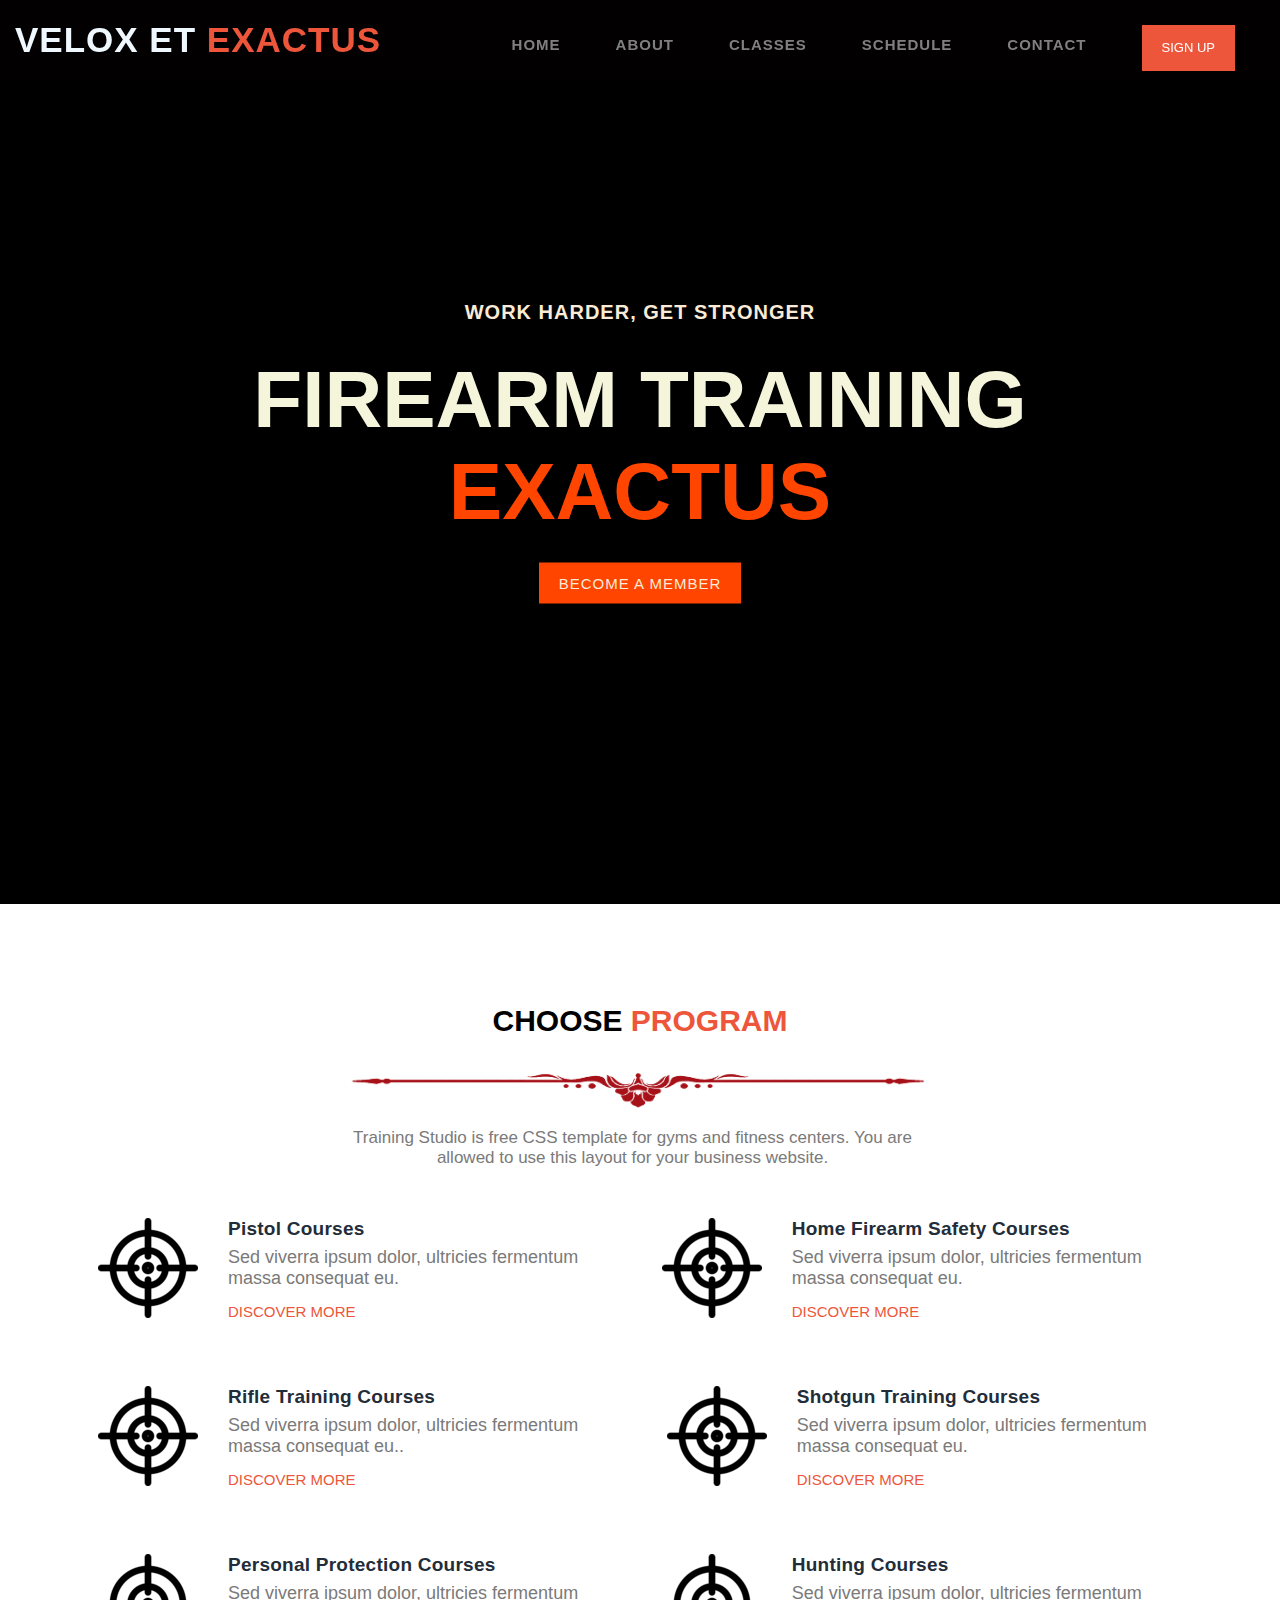
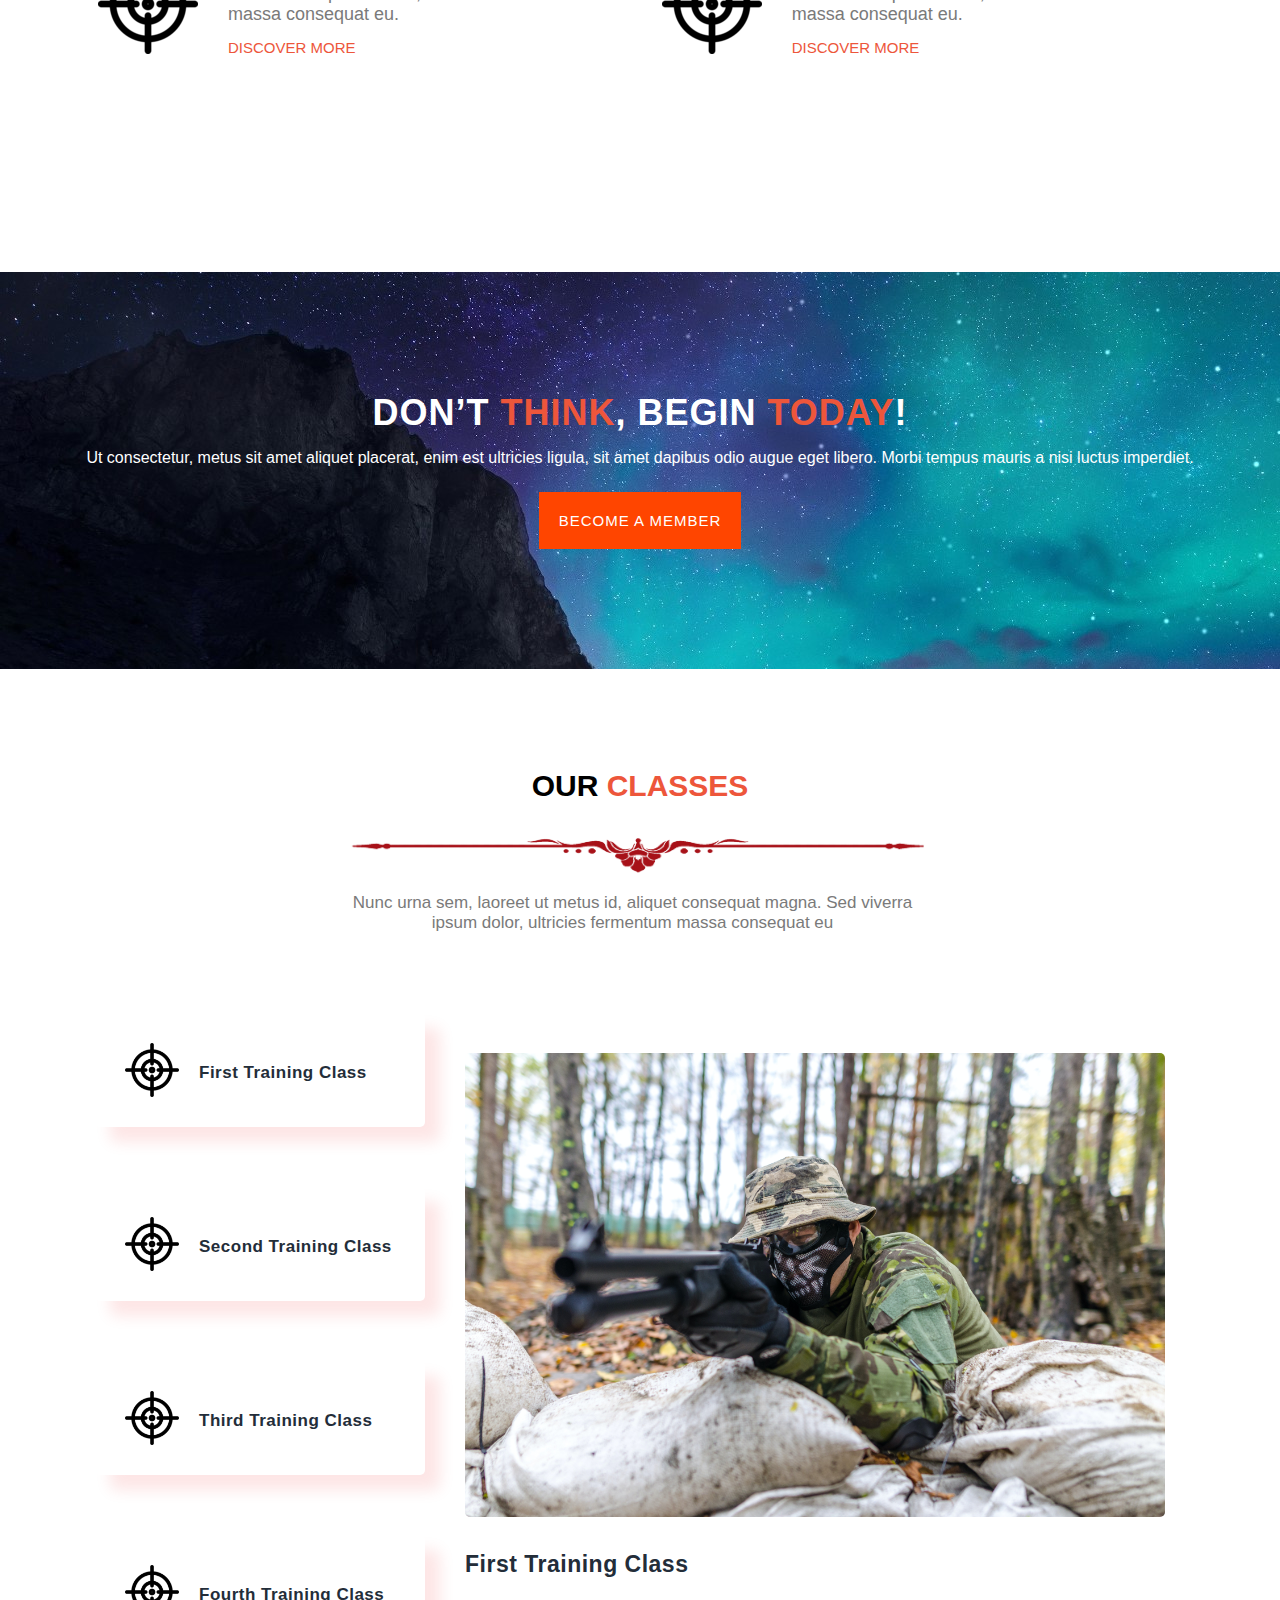
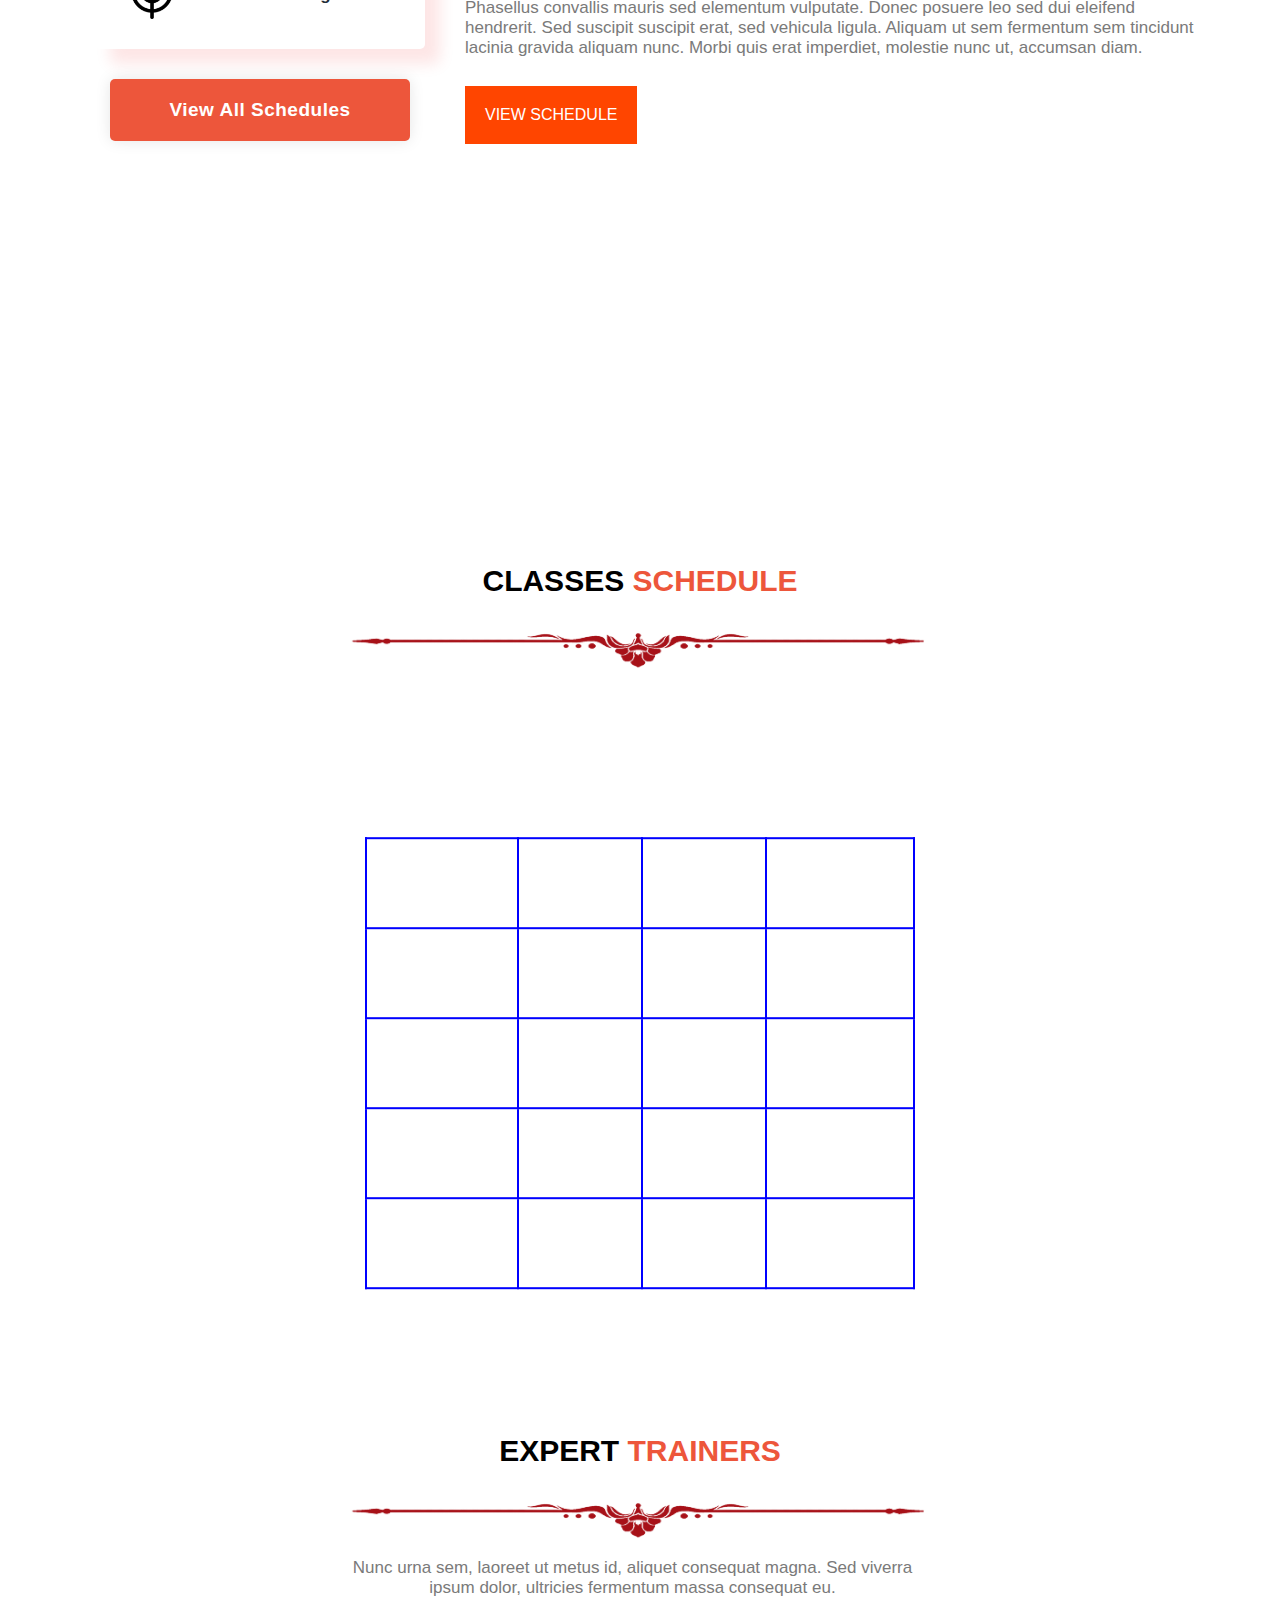
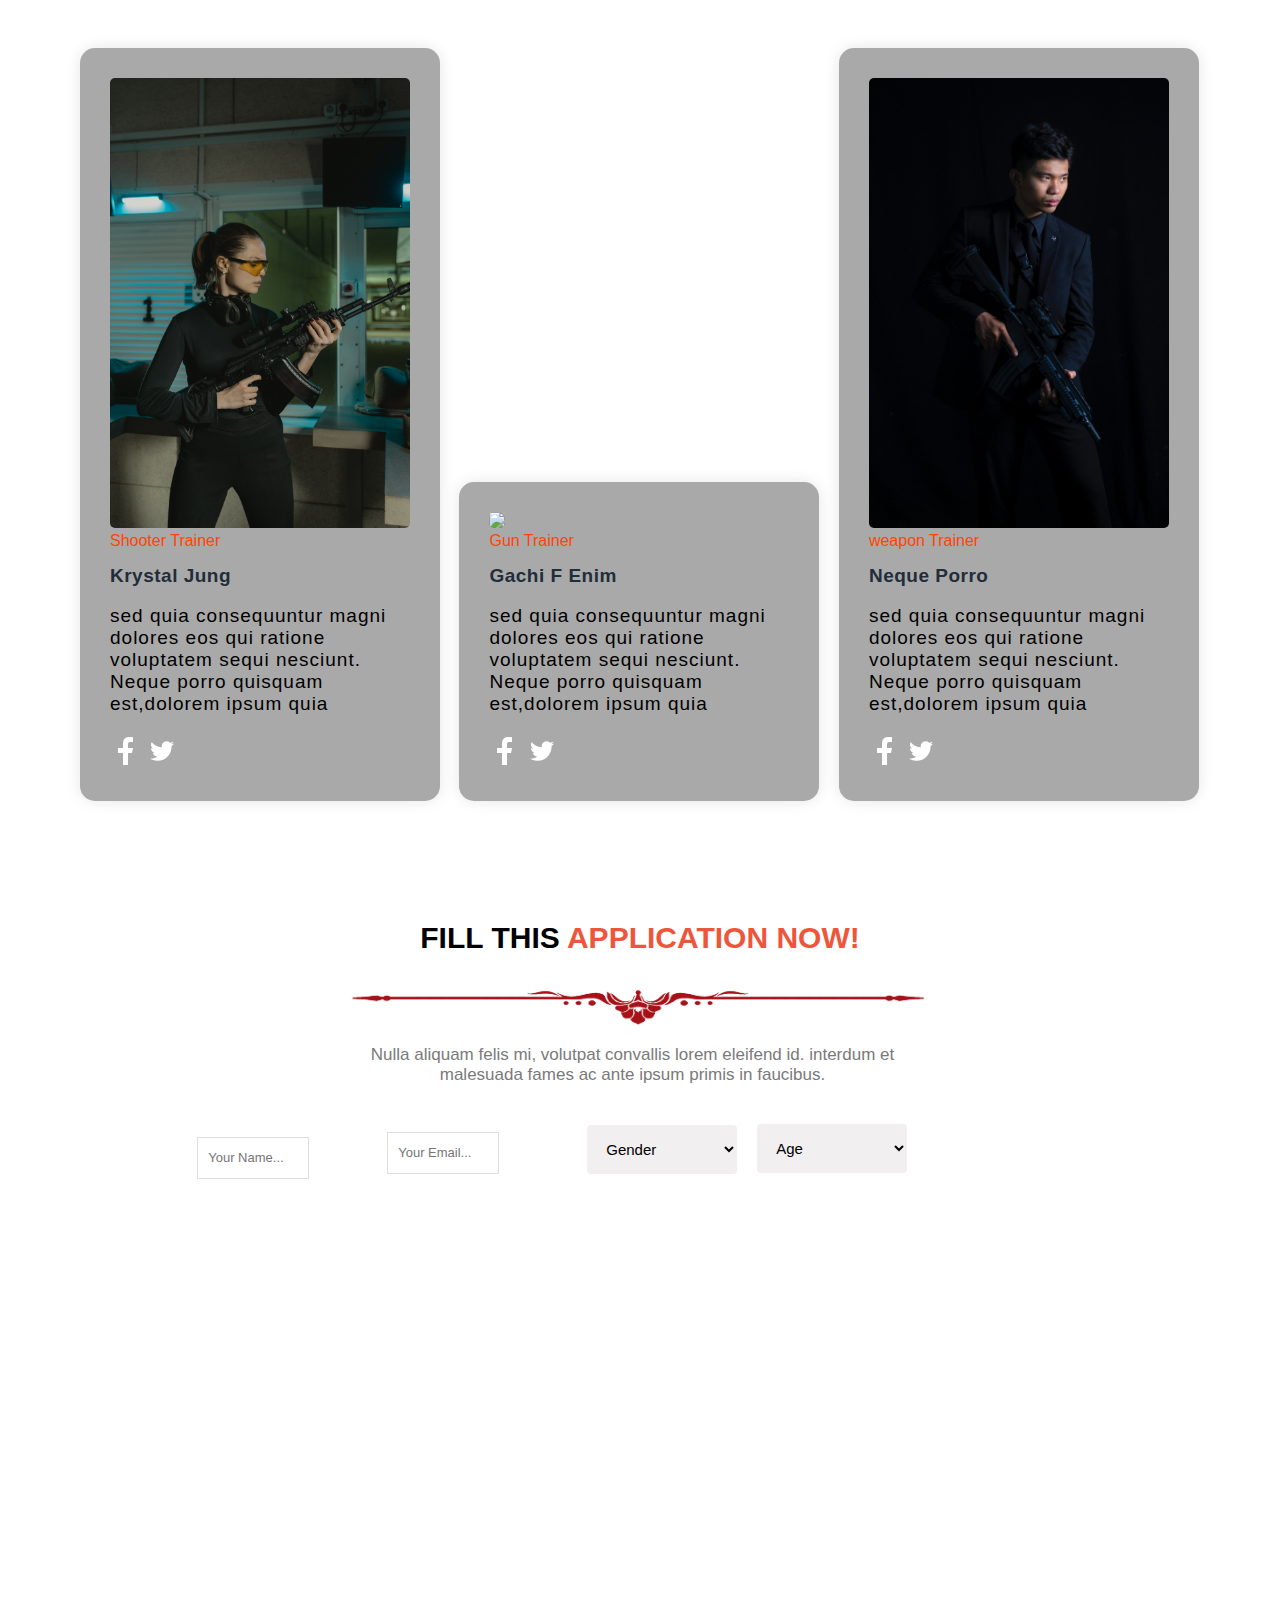
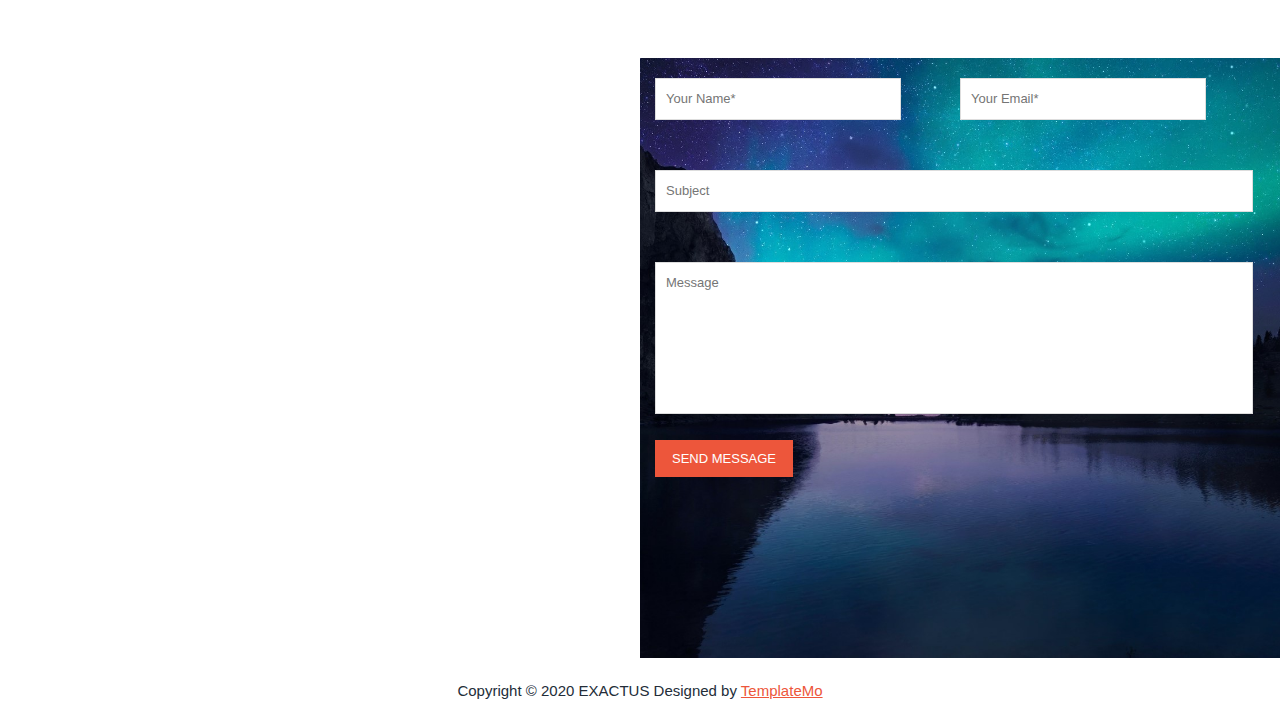
==== commit 32b04451: "Update index.html" ====
--- a/index.html
+++ b/index.html
@@ -510,26 +510,6 @@
                 <option>25</option>
             </select>
         </div>
-
-            <div class="submittambahan">
-                <fieldset>
-                  <button type="submit" >SUBMIT</button>
-                </fieldset>
-              </div>
-            </form>
-
-              <div class="list">
-                  <div class="listview">
-                  <a href="#" title="xx" id="listv">List View</a>
-                </div>
-                <div class="download">
-                  <a href="#" title="xx" >Download</a>
-                </div>
-                <div class="full">
-                  <a href="#" title="xx">Full-size Screenchot</a>
-                  <a href="#" title="xx">Contact Form PHP Script</a>
-                </div>
-              </div>
 
             
         </section>
@@ -588,4 +568,4 @@
     </div>
 </footer>
 </body>
-</html>+</html>
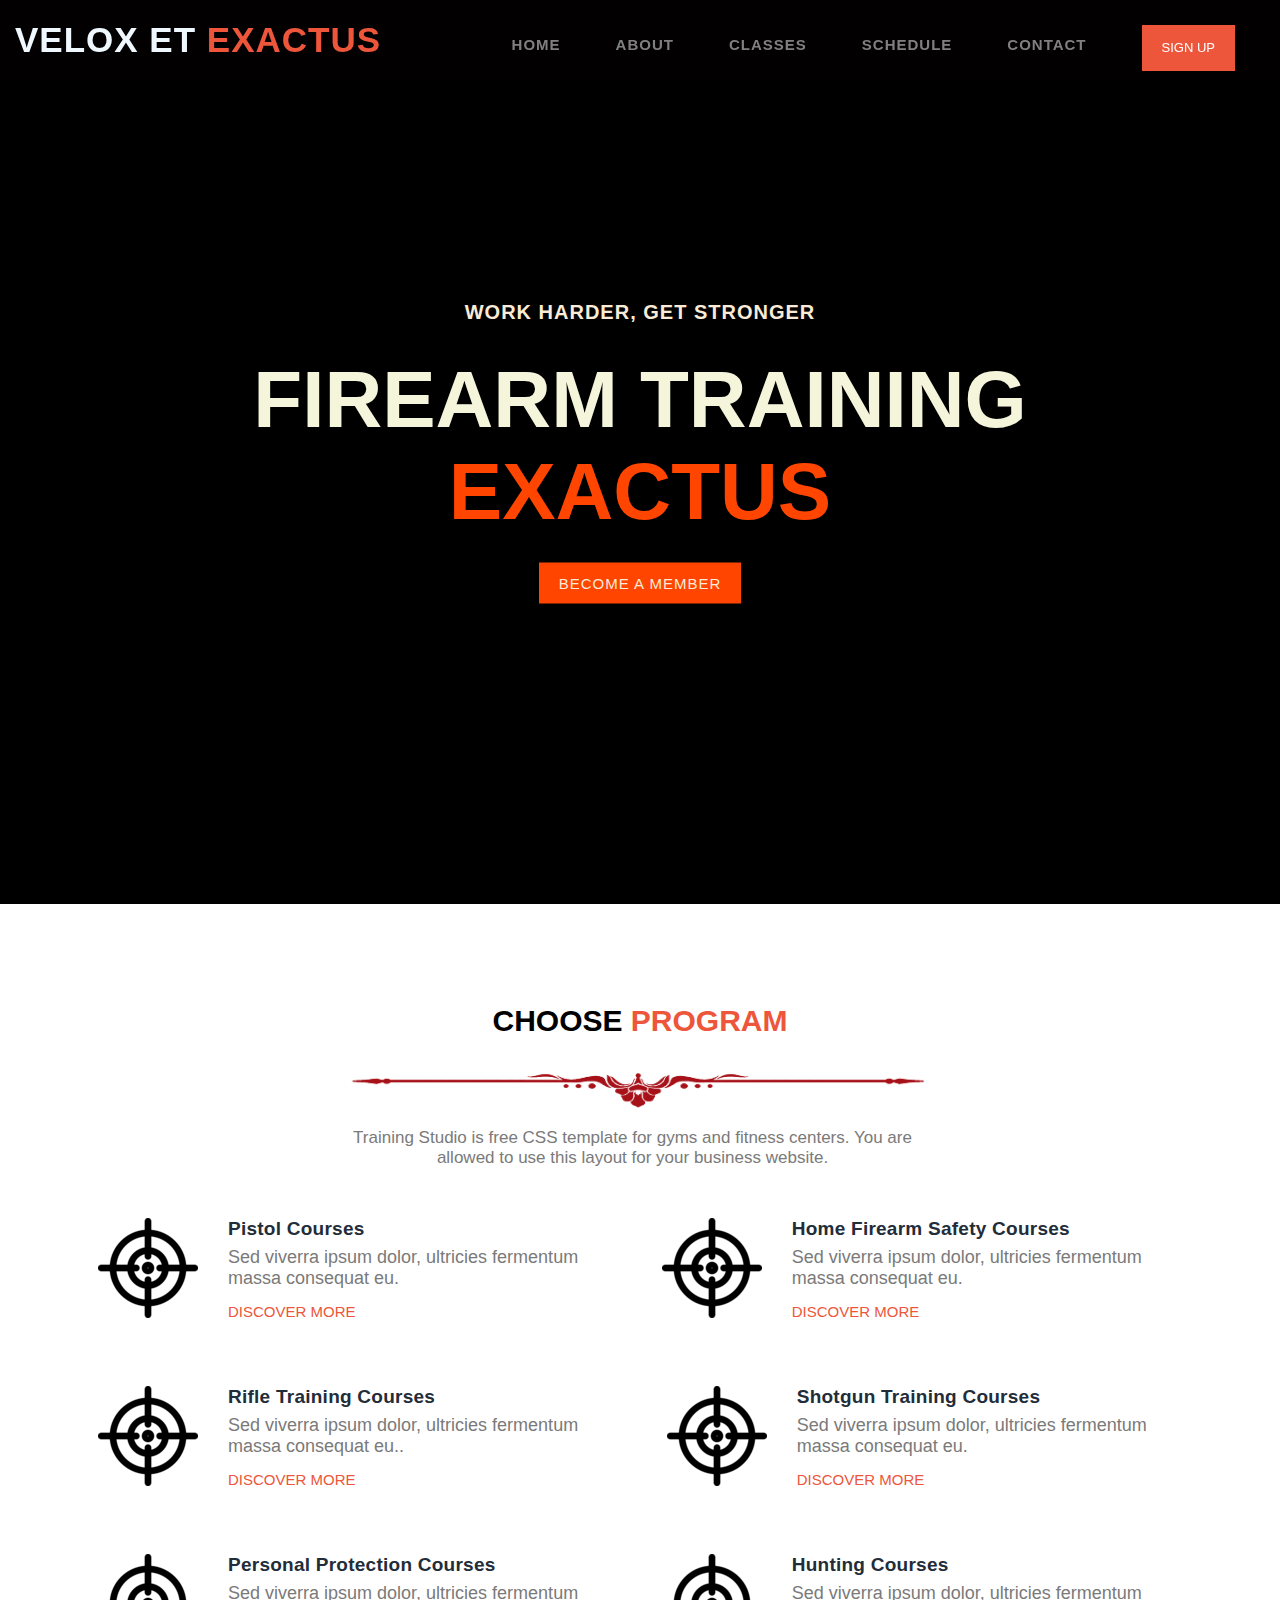
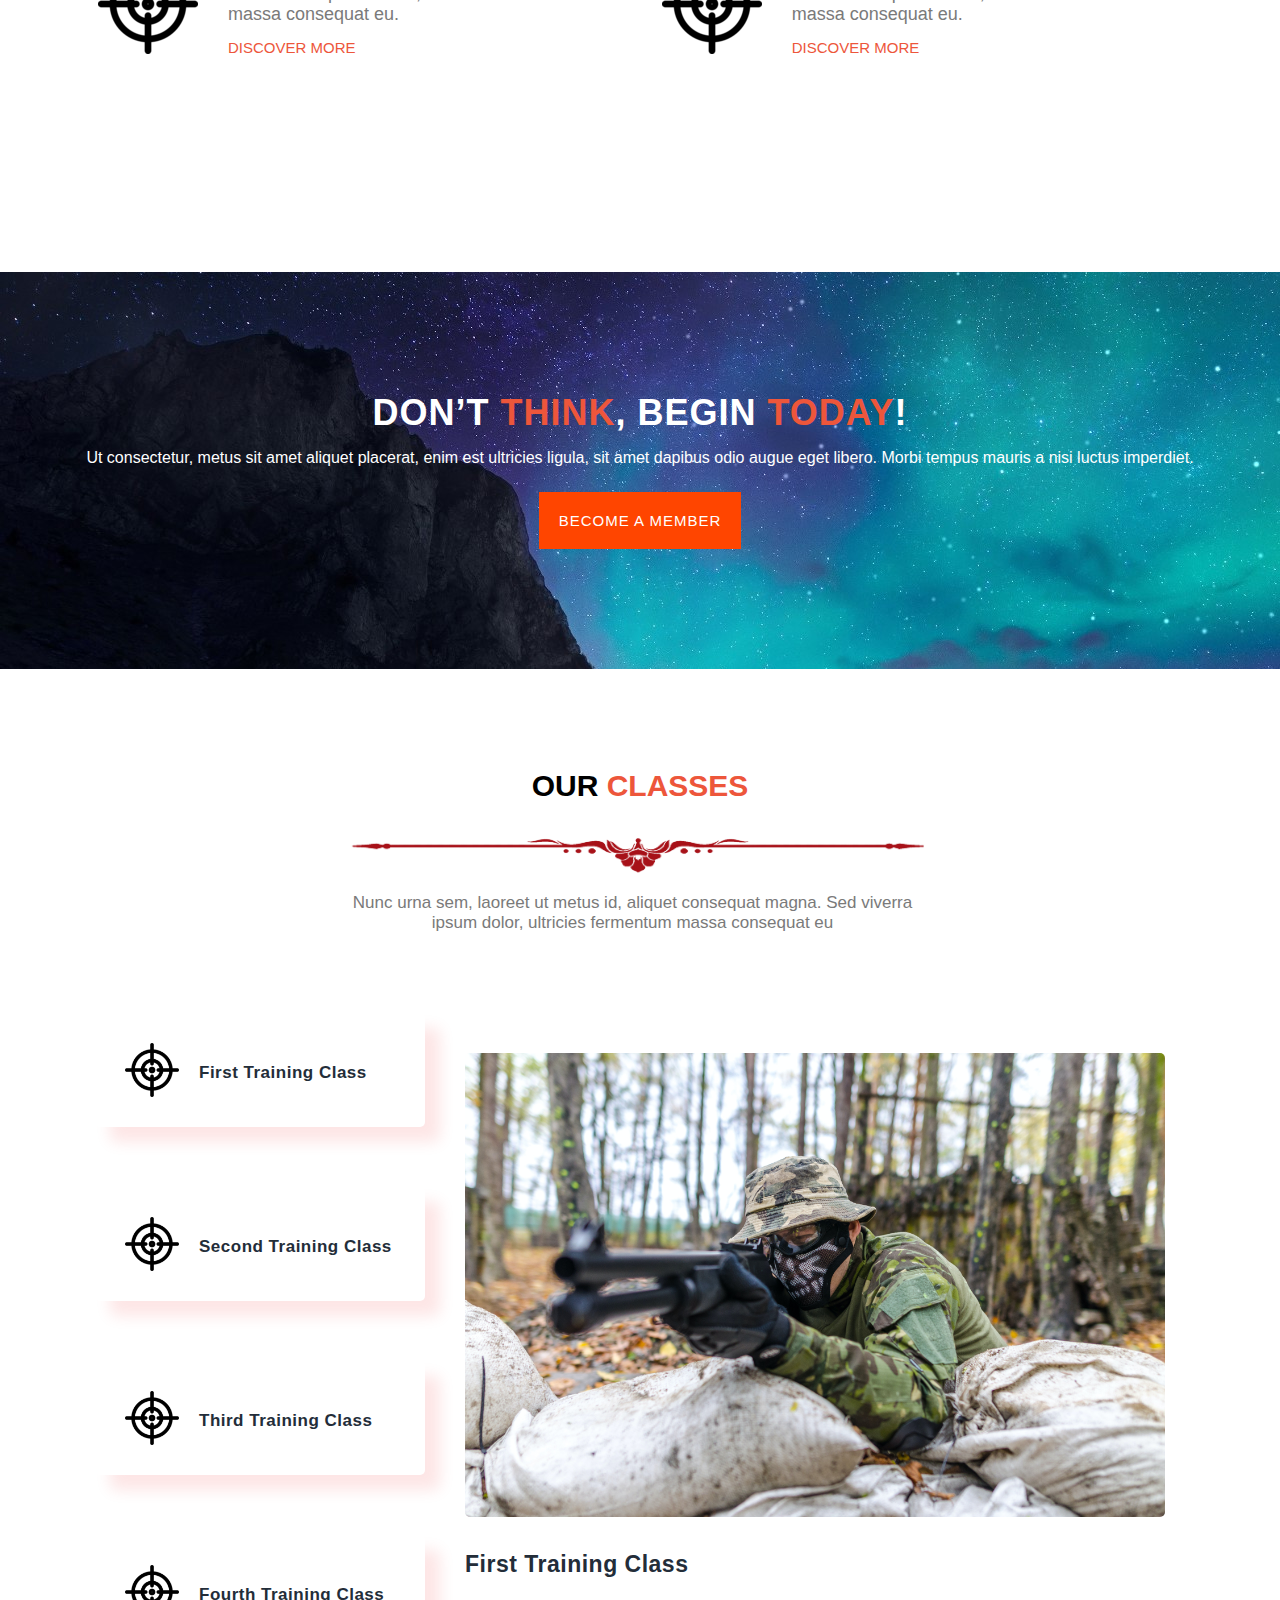
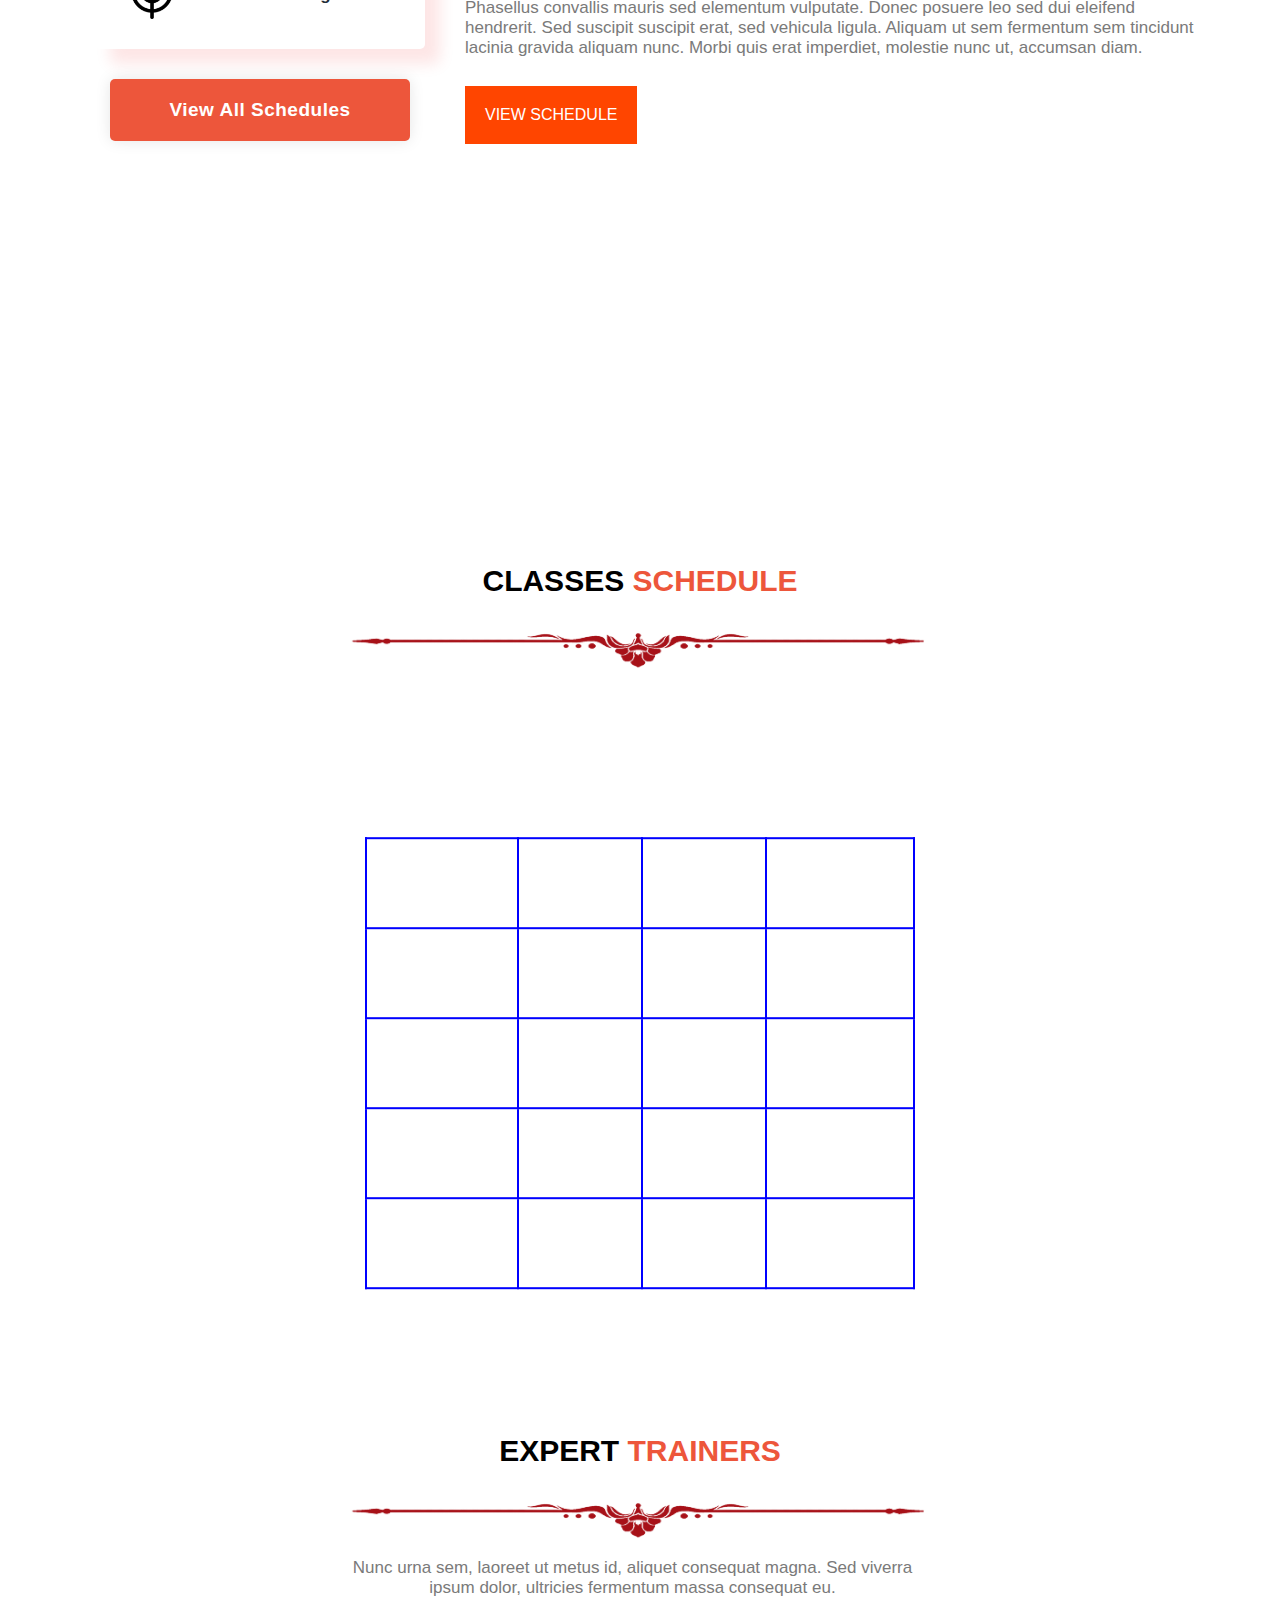
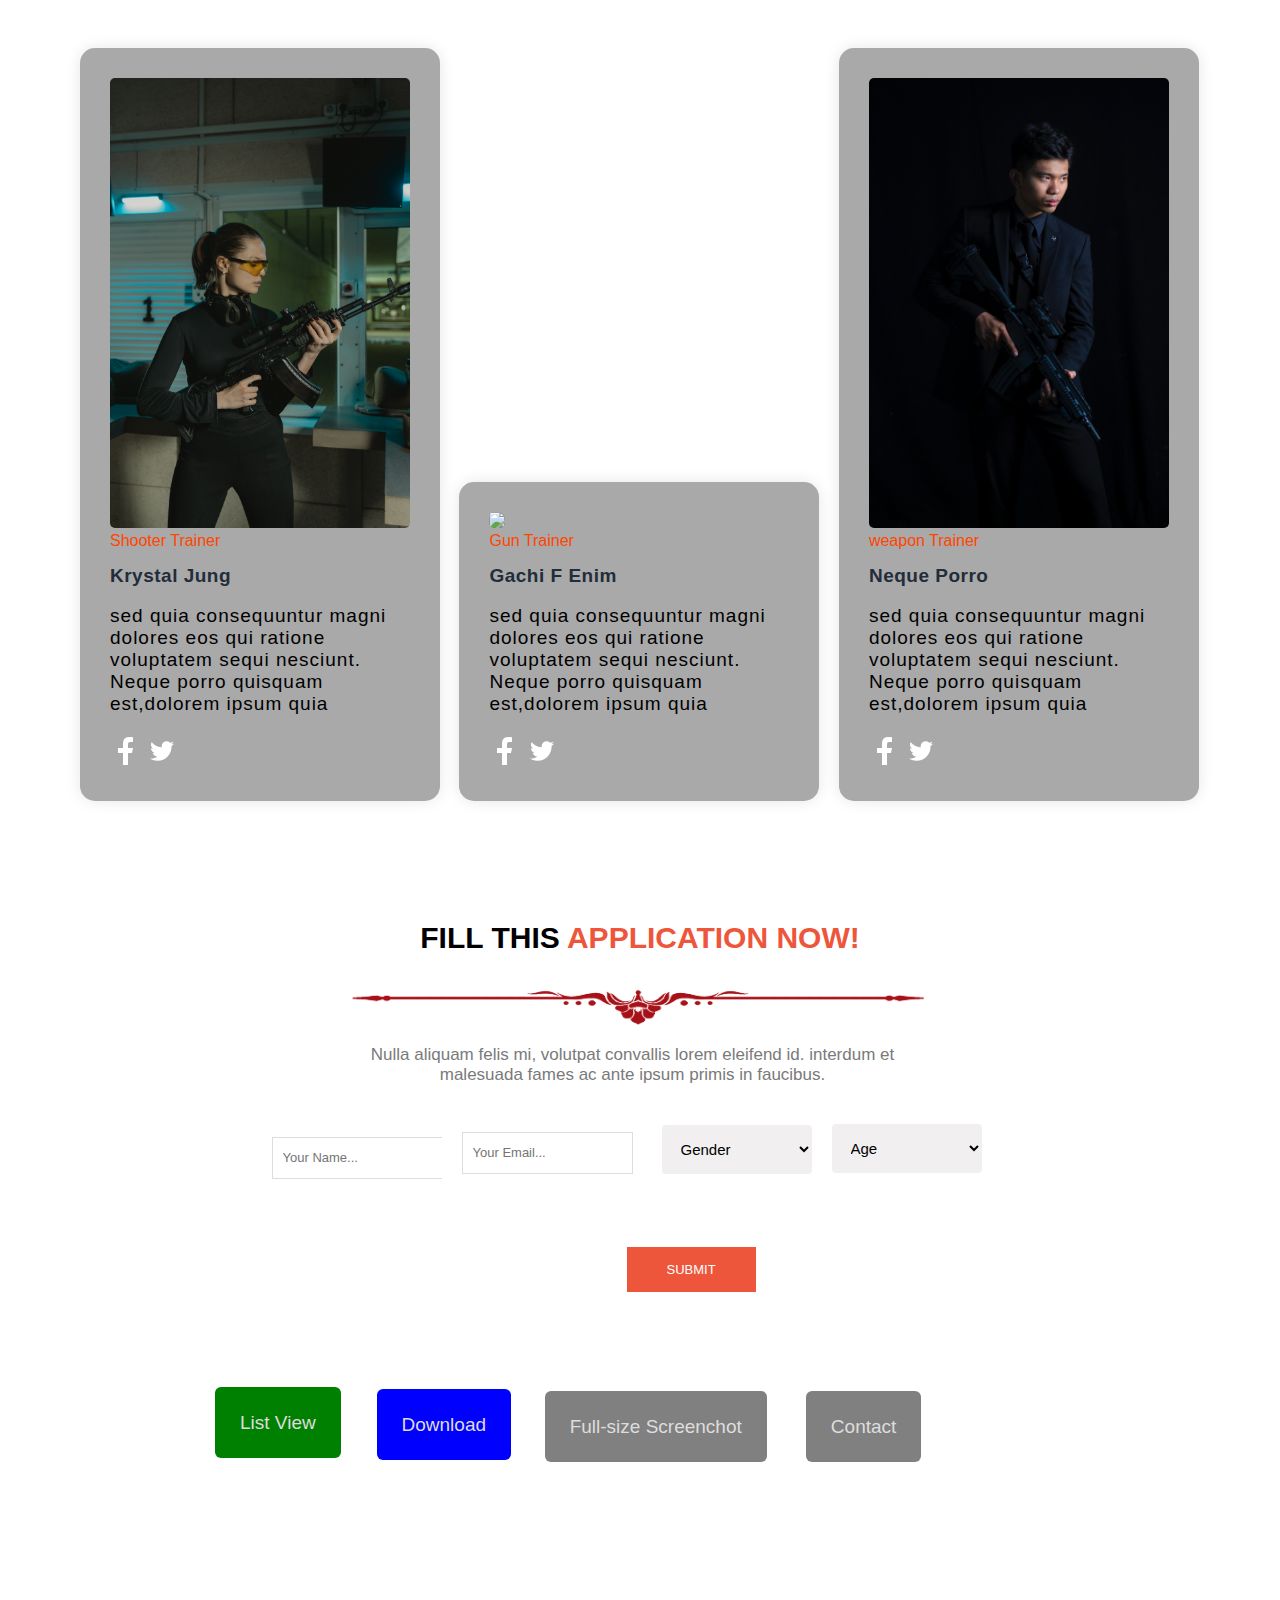
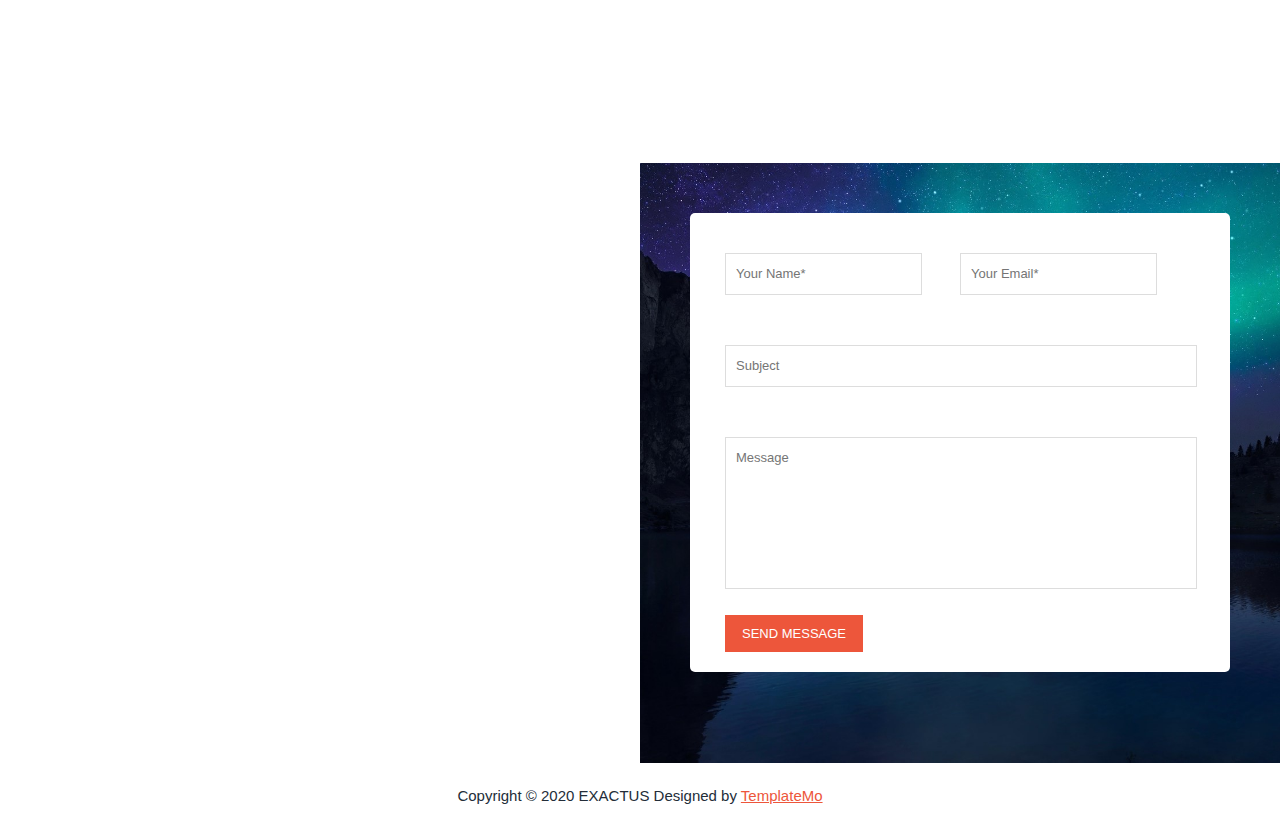
==== commit 3de677c9: "Update index.html" ====
--- a/index.html
+++ b/index.html
@@ -511,6 +511,26 @@
             </select>
         </div>
 
+            <div class="submittambahan">
+                <fieldset>
+                  <button type="submit" >SUBMIT</button>
+                </fieldset>
+              </div>
+            </form>
+
+              <div class="list">
+                  <div class="listview">
+                  <a href="#" title="" id="listv">List View</a>
+                </div>
+                <div class="download">
+                  <a href="#" title="" >Download</a>
+                </div>
+                <div class="full">
+                  <a href="#" title="">Full-size Screenchot</a>
+                  <a href="#" title="">Contact</a>
+                </div>
+              </div>
+
             
         </section>
 
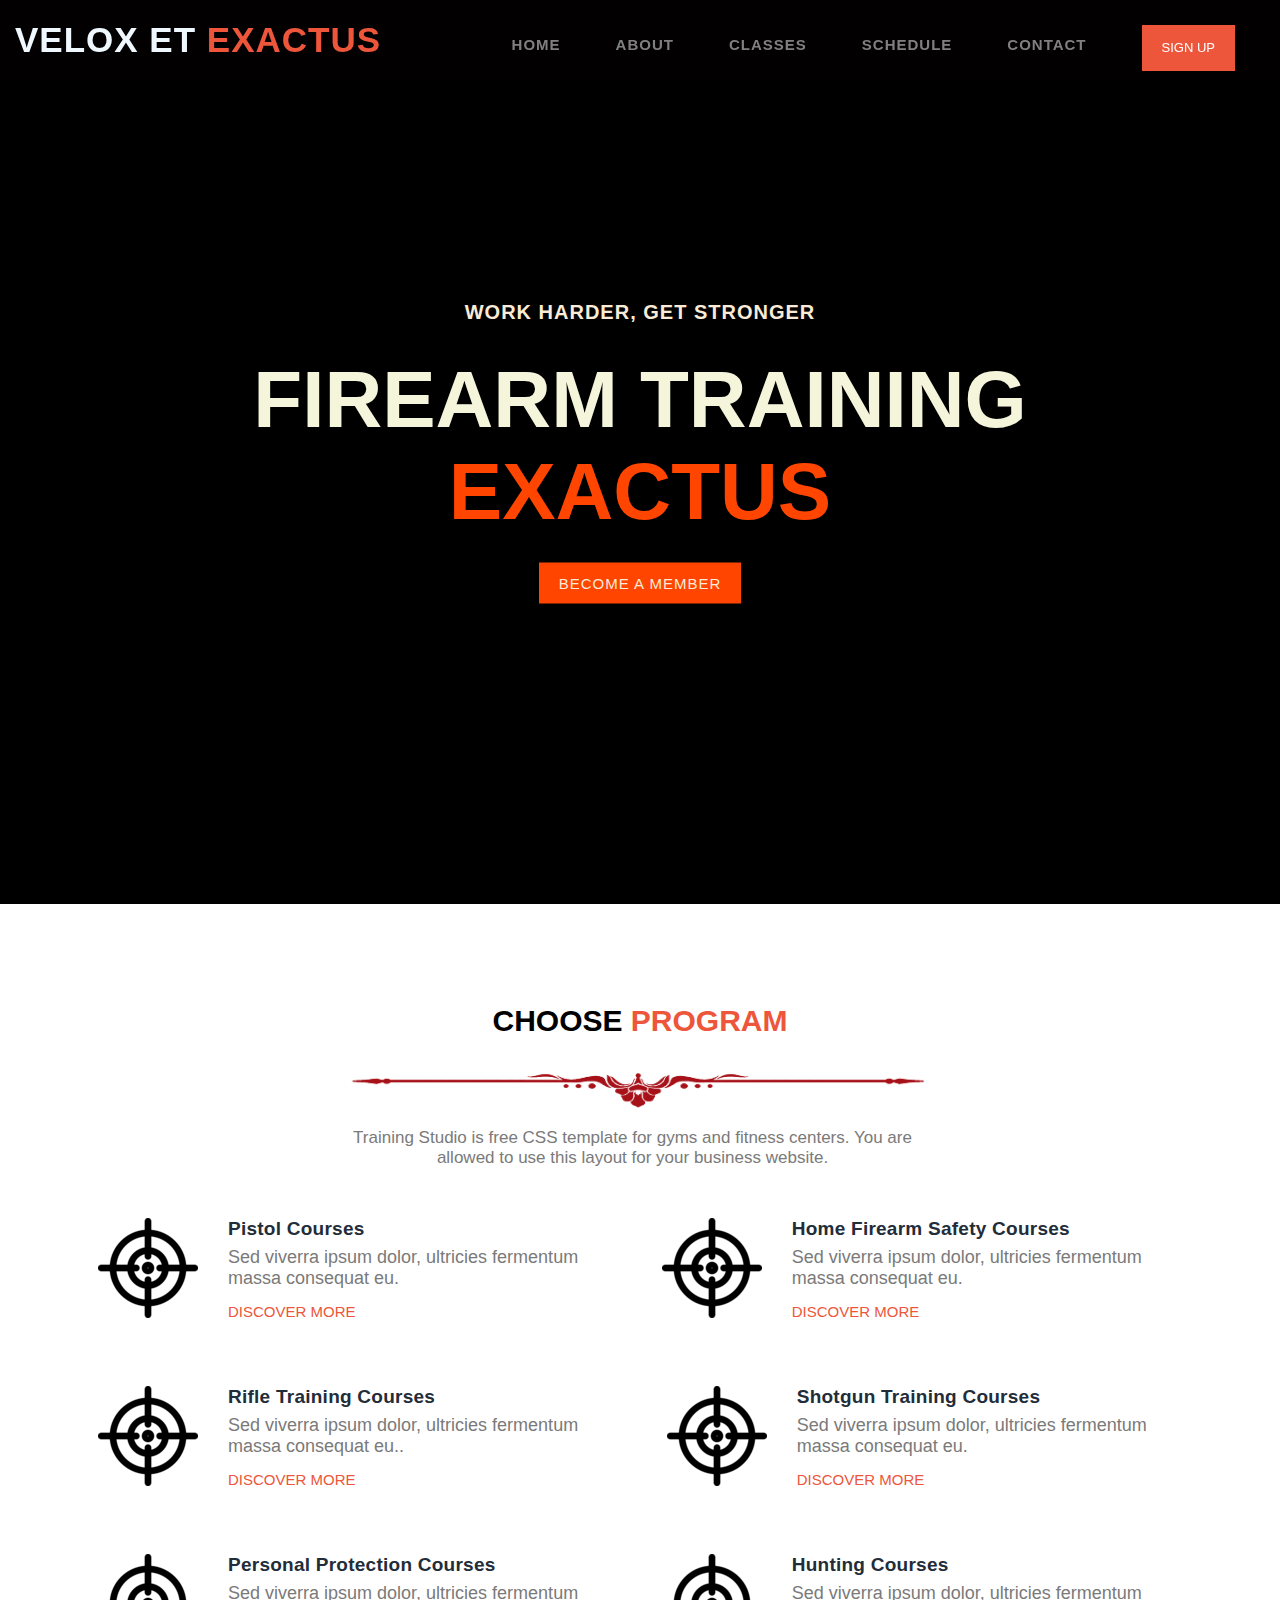
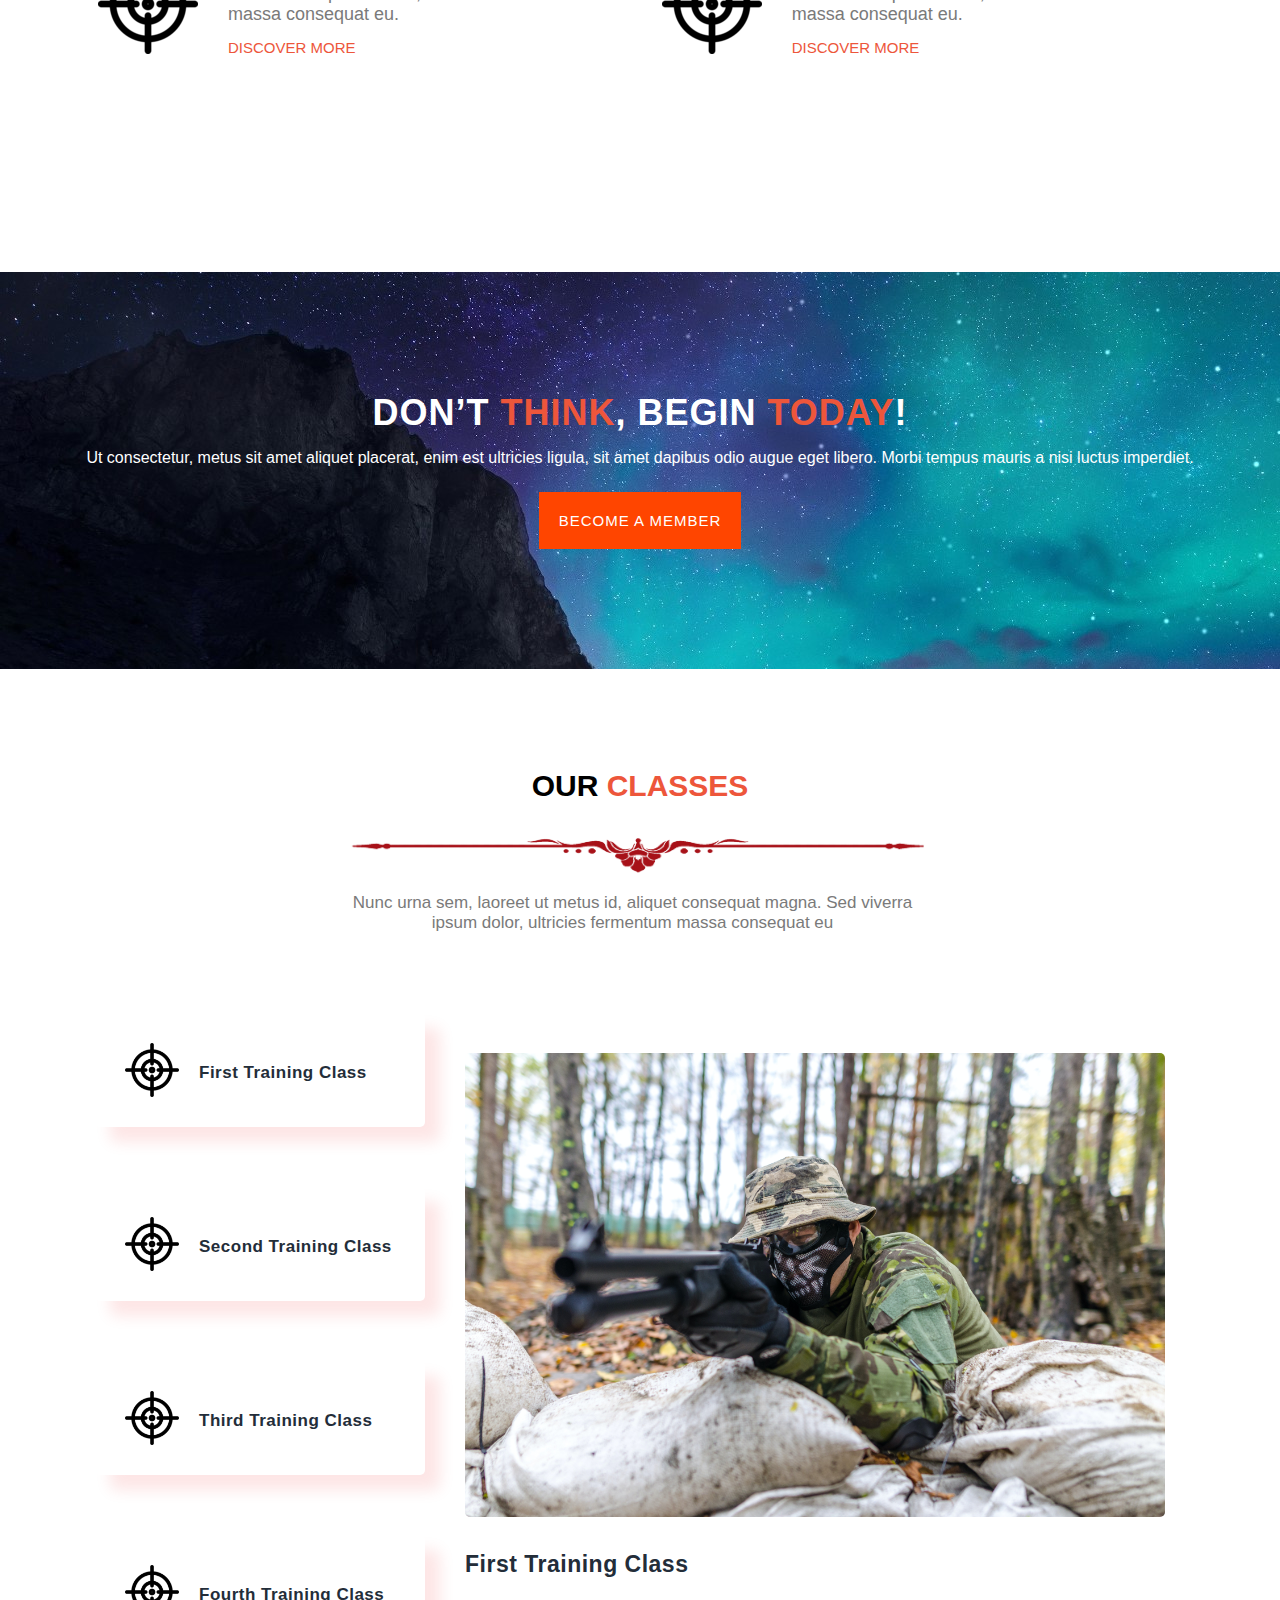
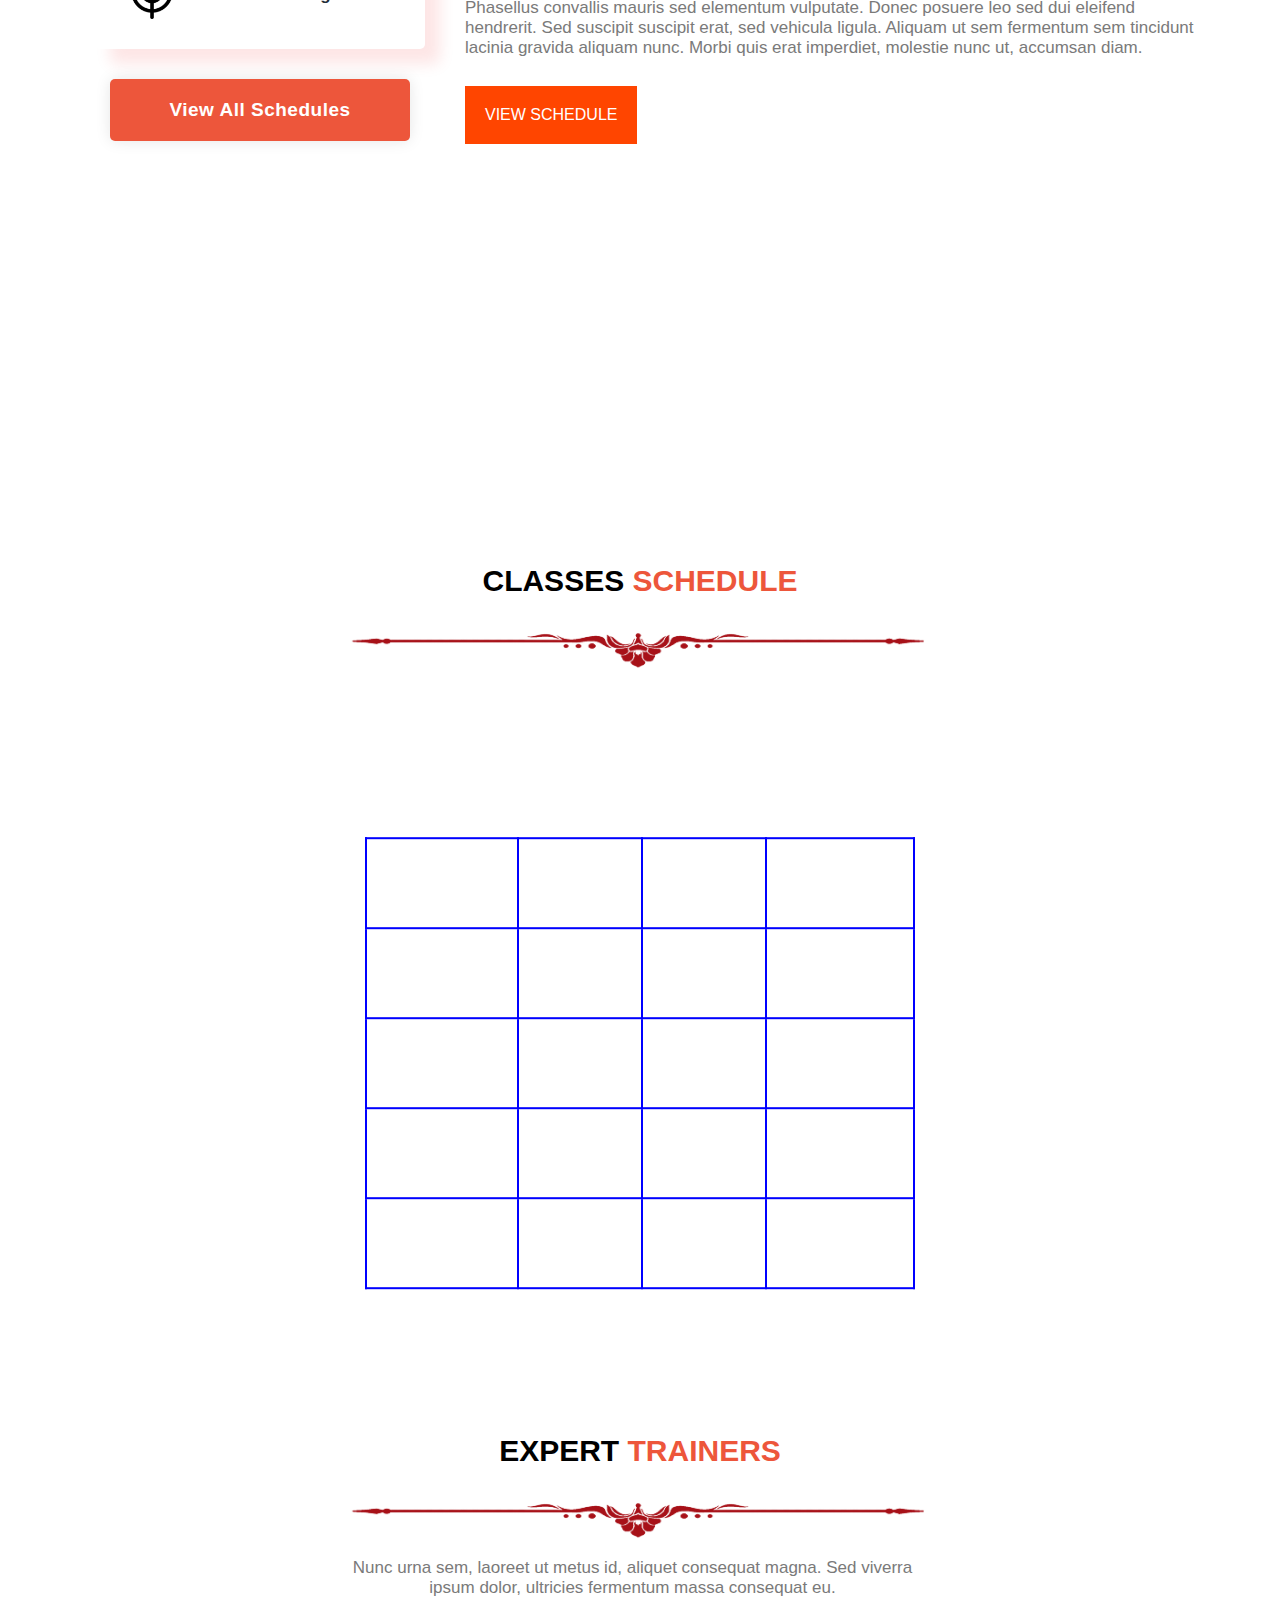
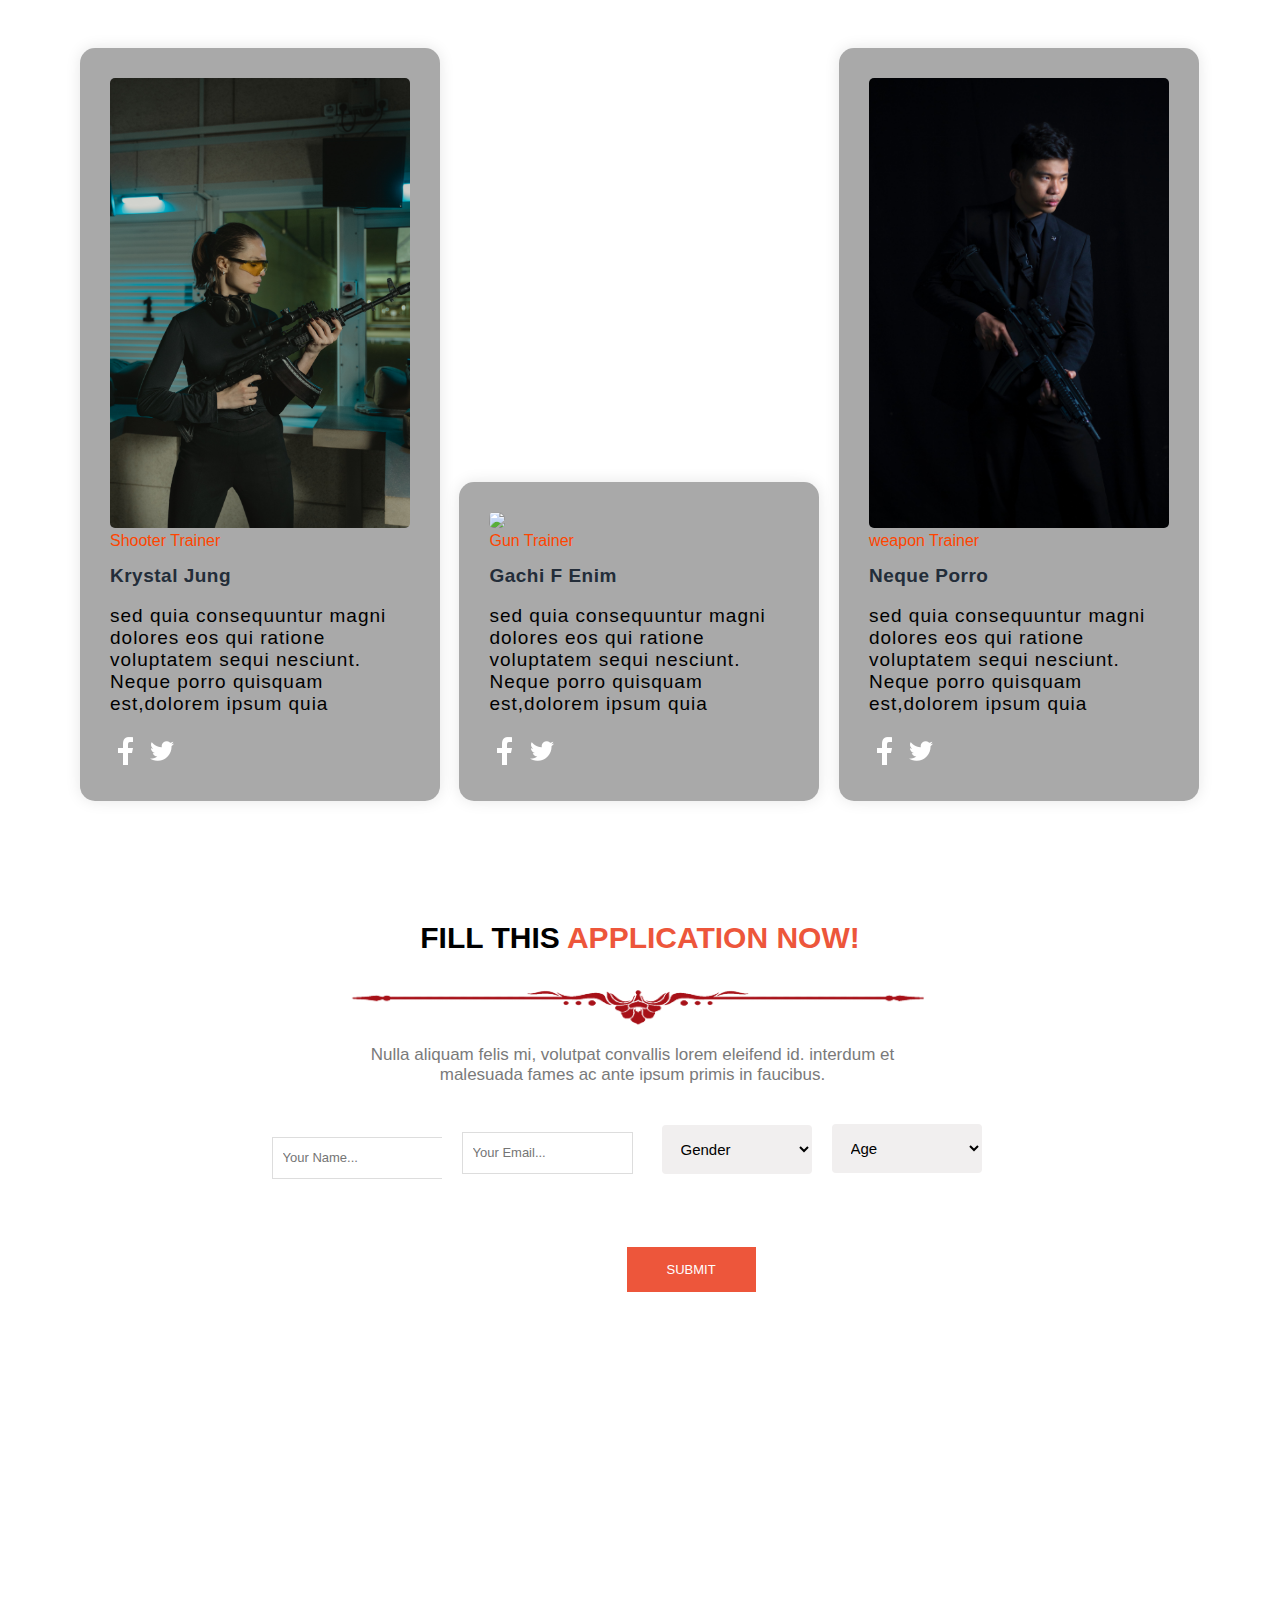
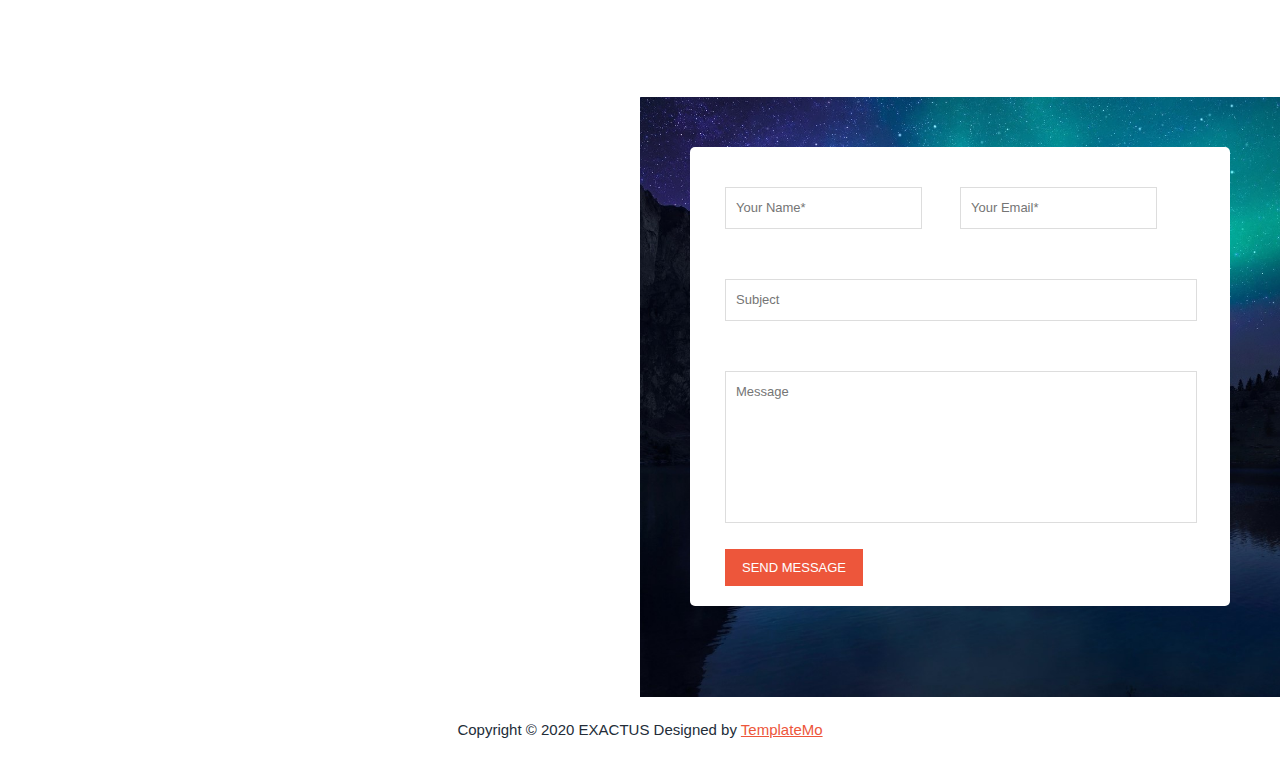
==== commit 40f9470b: "Update index.html" ====
--- a/index.html
+++ b/index.html
@@ -517,19 +517,6 @@
                 </fieldset>
               </div>
             </form>
-
-              <div class="list">
-                  <div class="listview">
-                  <a href="#" title="" id="listv">List View</a>
-                </div>
-                <div class="download">
-                  <a href="#" title="" >Download</a>
-                </div>
-                <div class="full">
-                  <a href="#" title="">Full-size Screenchot</a>
-                  <a href="#" title="">Contact</a>
-                </div>
-              </div>
 
             
         </section>
